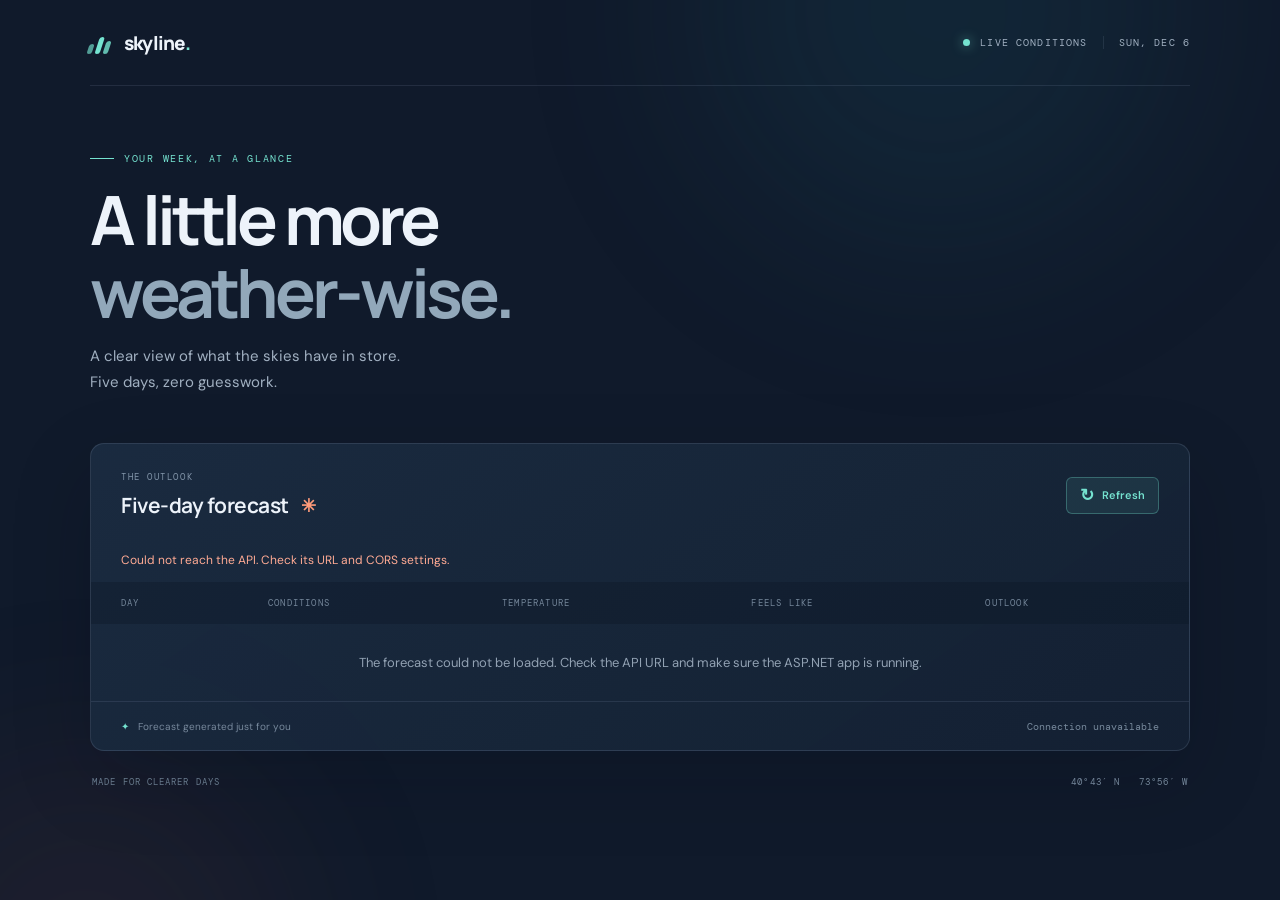
==== frontend/index.html @ f1e13ec3 "added sample frontend" ====
<!doctype html>
<html lang="en">
<head>
  <meta charset="utf-8" />
  <meta name="viewport" content="width=device-width, initial-scale=1" />
  <meta name="theme-color" content="#101a2b" />
  <title>Skyline — Forecast</title>
  <link rel="preconnect" href="https://fonts.googleapis.com" />
  <link rel="preconnect" href="https://fonts.gstatic.com" crossorigin />
  <link href="https://fonts.googleapis.com/css2?family=DM+Mono:wght@400;500&family=DM+Sans:wght@400;500;600;700&family=Manrope:wght@400;500;600;700;800&display=swap" rel="stylesheet" />
  <link rel="stylesheet" href="./styles.css" />
  <script src="./app.js" defer></script>
</head>
<body>
  <div class="ambient ambient-one"></div>
  <div class="ambient ambient-two"></div>
  <main class="shell">
    <header class="topbar">
      <a class="brand" href="#" aria-label="Skyline home">
        <span class="brand-mark" aria-hidden="true"><i></i><i></i><i></i></span>
        <span>skyline<span class="brand-dot">.</span></span>
      </a>
      <div class="topbar-right"><span class="live-dot"></span><span>LIVE CONDITIONS</span><span class="topbar-divider"></span><span id="today-label">—</span></div>
    </header>

    <section class="intro">
      <div class="eyebrow"><span class="eyebrow-line"></span> YOUR WEEK, AT A GLANCE</div>
      <h1>A little more<br /><span>weather-wise.</span></h1>
      <p class="intro-copy">A clear view of what the skies have in store.<br class="desktop-break" /> Five days, zero guesswork.</p>
    </section>

    <section class="forecast-card" aria-labelledby="forecast-title">
      <div class="card-heading">
        <div>
          <div class="section-kicker">THE OUTLOOK</div>
          <h2 id="forecast-title">Five-day forecast <span class="sun-icon" aria-hidden="true">✳</span></h2>
        </div>
        <div class="card-actions">
          <button class="refresh-button" id="refresh-button" type="button"><span class="refresh-icon" aria-hidden="true">↻</span><span>Refresh</span></button>
        </div>
      </div>

      <div id="status" class="status" role="status" aria-live="polite"><span class="spinner"></span> Gathering the latest forecast…</div>
      <div class="table-wrap">
        <table>
          <thead><tr><th scope="col">DAY</th><th scope="col">CONDITIONS</th><th scope="col">TEMPERATURE</th><th scope="col">FEELS LIKE</th><th scope="col">OUTLOOK</th></tr></thead>
          <tbody id="forecast-rows"></tbody>
        </table>
      </div>
      <div class="card-footer"><span><span class="footer-spark">✦</span> Forecast generated just for you</span><span id="updated-label">Waiting for data</span></div>
    </section>

    <footer class="page-footer"><span>MADE FOR CLEARER DAYS</span><span class="footer-coordinates">40°43′ N &nbsp; 73°56′ W</span></footer>
  </main>
</body>
</html>
---- frontend/styles.css ----
:root{color-scheme:dark;--ink:#edf3fa;--muted:#8b9aad;--faint:#5d6b7e;--line:rgba(169,190,216,.12);--teal:#75e3d0;--coral:#ff9b7a;--bg:#101a2b;--panel:#172438;--font:'DM Sans',sans-serif;--display:'Manrope',sans-serif}*{box-sizing:border-box}body{margin:0;min-height:100vh;background:var(--bg);color:var(--ink);font-family:var(--font);overflow-x:hidden}.ambient{position:fixed;pointer-events:none;z-index:-1;border-radius:50%;filter:blur(100px);opacity:.15}.ambient-one{width:480px;height:480px;background:#216a7b;top:-230px;right:8%}.ambient-two{width:410px;height:410px;background:#9c4e4a;bottom:-260px;left:-120px;opacity:.1}.shell{width:min(1100px,calc(100% - 64px));margin:auto}.topbar{height:86px;border-bottom:1px solid var(--line);display:flex;align-items:center;justify-content:space-between}.brand{display:flex;align-items:center;gap:11px;color:var(--ink);font-family:var(--display);font-size:19px;font-weight:800;letter-spacing:-.8px;text-decoration:none}.brand-dot{color:var(--teal)}.brand-mark{width:23px;height:22px;display:flex;align-items:end;gap:3px;transform:skew(-18deg)}.brand-mark i{width:5px;border-radius:4px;background:var(--teal);display:block}.brand-mark i:nth-child(1){height:10px;opacity:.65}.brand-mark i:nth-child(2){height:17px}.brand-mark i:nth-child(3){height:13px;opacity:.8}.topbar-right{display:flex;align-items:center;gap:10px;color:#a1b0c1;font:10px 'DM Mono',monospace;letter-spacing:1.15px}.live-dot{width:7px;height:7px;background:var(--teal);border-radius:50%;box-shadow:0 0 12px #75e3d0a3}.topbar-divider{height:13px;width:1px;background:var(--line);margin:0 5px}.intro{padding:66px 0 48px}.eyebrow,.section-kicker{display:flex;align-items:center;gap:10px;color:var(--teal);font:10px 'DM Mono',monospace;letter-spacing:1.7px}.eyebrow-line{width:24px;height:1px;background:var(--teal)}h1{margin:18px 0 14px;font:700 clamp(45px,6vw,68px)/1.07 var(--display);letter-spacing:-4px}h1 span{color:#92a8ba}.intro-copy{margin:0;color:#a1b0c1;font-size:15px;line-height:1.75}.forecast-card{border:1px solid rgba(172,194,219,.15);border-radius:14px;background:linear-gradient(145deg,rgba(27,43,65,.96),rgba(20,33,51,.97));box-shadow:0 28px 80px #050b142e;overflow:hidden}.card-heading{display:flex;align-items:center;justify-content:space-between;padding:27px 30px 23px}.section-kicker{font-size:9px;letter-spacing:1.55px;color:#8396aa}h2{display:flex;align-items:center;gap:12px;margin:8px 0 0;font:650 21px var(--display);letter-spacing:-.5px}.sun-icon{color:var(--coral);font-size:18px}.card-actions{display:flex;gap:9px;align-items:center}.api-field{height:37px;display:flex;align-items:center;gap:8px;padding:0 10px;border:1px solid var(--line);border-radius:6px;color:var(--faint)}.api-field span{font-size:15px}.api-field input{width:216px;border:0;outline:0;background:transparent;color:#a6b6c8;font:10px 'DM Mono',monospace}.refresh-button{height:37px;display:flex;align-items:center;gap:8px;padding:0 13px;border:1px solid rgba(117,227,208,.3);border-radius:6px;background:rgba(117,227,208,.09);color:var(--teal);font:600 11px var(--font);cursor:pointer;transition:background .2s,transform .2s}.refresh-button:hover{background:rgba(117,227,208,.17);transform:translateY(-1px)}.refresh-button:disabled{opacity:.65;cursor:wait}.refresh-icon{font-size:17px;line-height:1}.status{min-height:0;padding:0 30px;color:#a9b8c8;font-size:12px}.status:not(:empty){padding-top:10px;padding-bottom:14px}.status.error{color:#ffab94}.spinner{display:inline-block;width:12px;height:12px;margin-right:7px;border:1.5px solid #536477;border-top-color:var(--teal);border-radius:50%;vertical-align:-2px;animation:spin .8s linear infinite}@keyframes spin{to{transform:rotate(360deg)}}.table-wrap{overflow-x:auto}table{width:100%;border-collapse:collapse;text-align:left;white-space:nowrap}thead{background:rgba(10,19,31,.28)}th{height:42px;padding:0 17px;color:#74869a;font:9px 'DM Mono',monospace;letter-spacing:1.2px}th:first-child,td:first-child{padding-left:30px}th:last-child,td:last-child{padding-right:30px}td{height:76px;border-bottom:1px solid var(--line);padding:0 17px;color:#c5d0dc;font-size:13px}tbody tr:last-child td{border-bottom:0}.day-cell{display:flex;align-items:center;gap:13px}.weather-icon{width:34px;height:34px;display:grid;place-items:center;border-radius:10px;background:rgba(255,180,119,.1);font-size:19px}.day-name{color:var(--ink);font-weight:600}.day-date{margin-top:4px;color:#8394a7;font:10px 'DM Mono',monospace}.condition{color:#c3ceda}.temperature{font:500 16px 'DM Mono',monospace;color:#f0f4f8}.temperature small{color:#7f91a3;font-size:11px}.feels{font:12px 'DM Mono',monospace;color:#9eafbe}.outlook{display:flex;align-items:center;gap:9px}.outlook-track{width:66px;height:4px;border-radius:4px;background:#29384b;overflow:hidden}.outlook-fill{height:100%;border-radius:4px;background:linear-gradient(90deg,#73d9cc,#f3c281)}.outlook-label{color:#91a3b5;font-size:11px}.empty-cell{padding:30px!important;text-align:center;color:#92a2b3;white-space:normal}.card-footer{min-height:49px;display:flex;align-items:center;justify-content:space-between;padding:0 30px;border-top:1px solid var(--line);color:#77899c;font-size:10px}.footer-spark{margin-right:6px;color:var(--teal)}#updated-label{font:10px 'DM Mono',monospace}.page-footer{display:flex;justify-content:space-between;padding:25px 2px;color:#67798c;font:9px 'DM Mono',monospace;letter-spacing:1.1px}.footer-coordinates{color:#74869a}@media(max-width:760px){.shell{width:min(100% - 36px,600px)}.topbar{height:70px}.topbar-right{font-size:8px;letter-spacing:.7px}.intro{padding:49px 0 34px}h1{letter-spacing:-2.8px}.card-heading{align-items:flex-start;gap:18px;flex-direction:column;padding:22px}.card-actions{width:100%}.api-field{flex:1;min-width:0}.api-field input{width:100%;min-width:0}.refresh-button{flex:0 0 auto}th{font-size:8px;padding:0 12px}td{padding:0 12px}.table-wrap{padding-bottom:2px}th:first-child,td:first-child{padding-left:22px}th:last-child,td:last-child{padding-right:22px}.status{padding-left:22px;padding-right:22px}.card-footer{padding:0 22px}.desktop-break{display:none}}@media(max-width:420px){.topbar-right{gap:7px}.topbar-divider{margin:0 1px}.page-footer{font-size:8px}.footer-coordinates{letter-spacing:.4px}.forecast-card{border-radius:11px}h2{font-size:19px}}
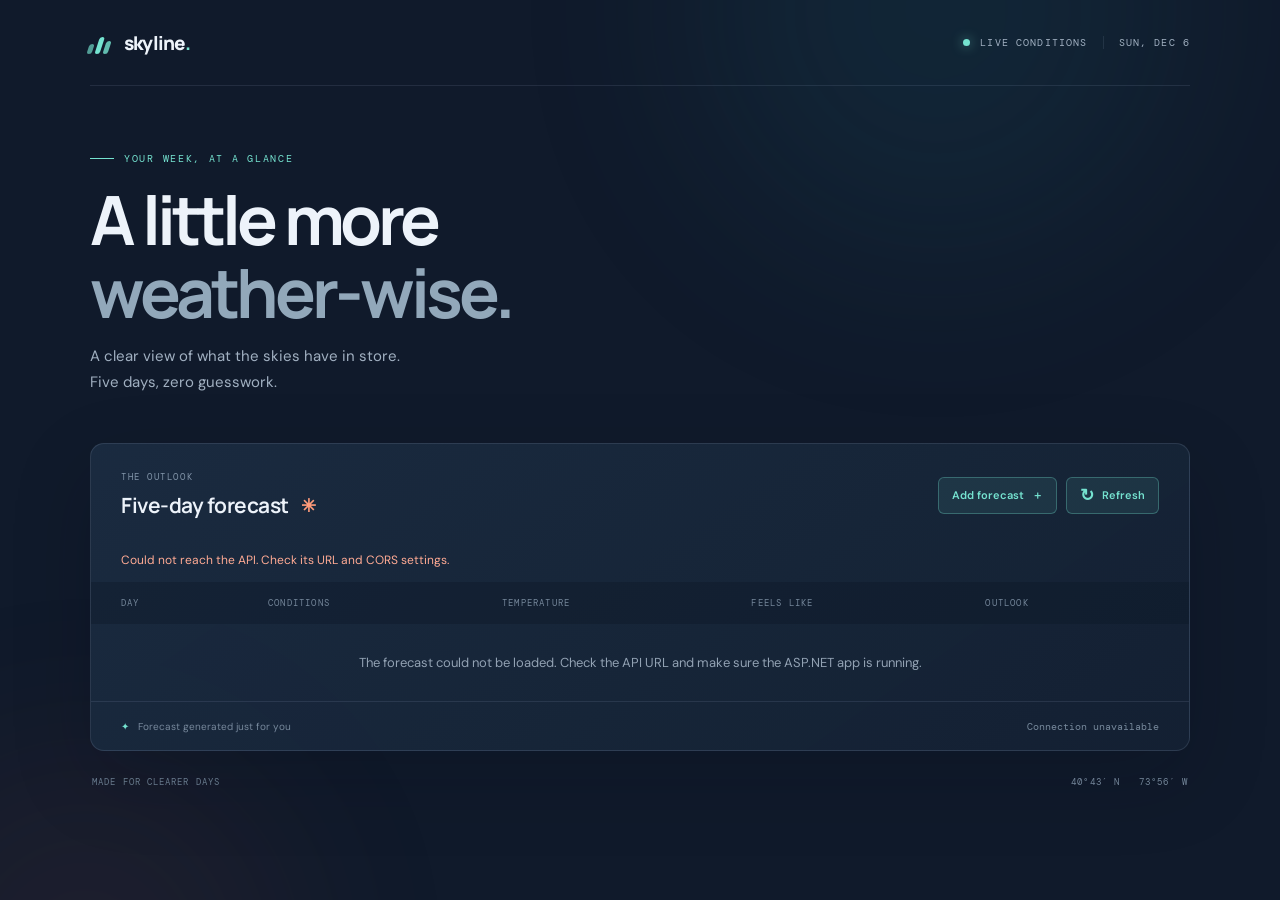
==== commit a2d5c189: "Add memory entry API and form" ====
--- a/frontend/index.html
+++ b/frontend/index.html
@@ -36,6 +36,7 @@
           <h2 id="forecast-title">Five-day forecast <span class="sun-icon" aria-hidden="true">✳</span></h2>
         </div>
         <div class="card-actions">
+          <a class="refresh-button add-link" href="./add.html">Add forecast <span aria-hidden="true">＋</span></a>
           <button class="refresh-button" id="refresh-button" type="button"><span class="refresh-icon" aria-hidden="true">↻</span><span>Refresh</span></button>
         </div>
       </div>
--- a/frontend/styles.css
+++ b/frontend/styles.css
@@ -1 +1,21 @@
 :root{color-scheme:dark;--ink:#edf3fa;--muted:#8b9aad;--faint:#5d6b7e;--line:rgba(169,190,216,.12);--teal:#75e3d0;--coral:#ff9b7a;--bg:#101a2b;--panel:#172438;--font:'DM Sans',sans-serif;--display:'Manrope',sans-serif}*{box-sizing:border-box}body{margin:0;min-height:100vh;background:var(--bg);color:var(--ink);font-family:var(--font);overflow-x:hidden}.ambient{position:fixed;pointer-events:none;z-index:-1;border-radius:50%;filter:blur(100px);opacity:.15}.ambient-one{width:480px;height:480px;background:#216a7b;top:-230px;right:8%}.ambient-two{width:410px;height:410px;background:#9c4e4a;bottom:-260px;left:-120px;opacity:.1}.shell{width:min(1100px,calc(100% - 64px));margin:auto}.topbar{height:86px;border-bottom:1px solid var(--line);display:flex;align-items:center;justify-content:space-between}.brand{display:flex;align-items:center;gap:11px;color:var(--ink);font-family:var(--display);font-size:19px;font-weight:800;letter-spacing:-.8px;text-decoration:none}.brand-dot{color:var(--teal)}.brand-mark{width:23px;height:22px;display:flex;align-items:end;gap:3px;transform:skew(-18deg)}.brand-mark i{width:5px;border-radius:4px;background:var(--teal);display:block}.brand-mark i:nth-child(1){height:10px;opacity:.65}.brand-mark i:nth-child(2){height:17px}.brand-mark i:nth-child(3){height:13px;opacity:.8}.topbar-right{display:flex;align-items:center;gap:10px;color:#a1b0c1;font:10px 'DM Mono',monospace;letter-spacing:1.15px}.live-dot{width:7px;height:7px;background:var(--teal);border-radius:50%;box-shadow:0 0 12px #75e3d0a3}.topbar-divider{height:13px;width:1px;background:var(--line);margin:0 5px}.intro{padding:66px 0 48px}.eyebrow,.section-kicker{display:flex;align-items:center;gap:10px;color:var(--teal);font:10px 'DM Mono',monospace;letter-spacing:1.7px}.eyebrow-line{width:24px;height:1px;background:var(--teal)}h1{margin:18px 0 14px;font:700 clamp(45px,6vw,68px)/1.07 var(--display);letter-spacing:-4px}h1 span{color:#92a8ba}.intro-copy{margin:0;color:#a1b0c1;font-size:15px;line-height:1.75}.forecast-card{border:1px solid rgba(172,194,219,.15);border-radius:14px;background:linear-gradient(145deg,rgba(27,43,65,.96),rgba(20,33,51,.97));box-shadow:0 28px 80px #050b142e;overflow:hidden}.card-heading{display:flex;align-items:center;justify-content:space-between;padding:27px 30px 23px}.section-kicker{font-size:9px;letter-spacing:1.55px;color:#8396aa}h2{display:flex;align-items:center;gap:12px;margin:8px 0 0;font:650 21px var(--display);letter-spacing:-.5px}.sun-icon{color:var(--coral);font-size:18px}.card-actions{display:flex;gap:9px;align-items:center}.api-field{height:37px;display:flex;align-items:center;gap:8px;padding:0 10px;border:1px solid var(--line);border-radius:6px;color:var(--faint)}.api-field span{font-size:15px}.api-field input{width:216px;border:0;outline:0;background:transparent;color:#a6b6c8;font:10px 'DM Mono',monospace}.refresh-button{height:37px;display:flex;align-items:center;gap:8px;padding:0 13px;border:1px solid rgba(117,227,208,.3);border-radius:6px;background:rgba(117,227,208,.09);color:var(--teal);font:600 11px var(--font);cursor:pointer;transition:background .2s,transform .2s}.refresh-button:hover{background:rgba(117,227,208,.17);transform:translateY(-1px)}.refresh-button:disabled{opacity:.65;cursor:wait}.refresh-icon{font-size:17px;line-height:1}.status{min-height:0;padding:0 30px;color:#a9b8c8;font-size:12px}.status:not(:empty){padding-top:10px;padding-bottom:14px}.status.error{color:#ffab94}.spinner{display:inline-block;width:12px;height:12px;margin-right:7px;border:1.5px solid #536477;border-top-color:var(--teal);border-radius:50%;vertical-align:-2px;animation:spin .8s linear infinite}@keyframes spin{to{transform:rotate(360deg)}}.table-wrap{overflow-x:auto}table{width:100%;border-collapse:collapse;text-align:left;white-space:nowrap}thead{background:rgba(10,19,31,.28)}th{height:42px;padding:0 17px;color:#74869a;font:9px 'DM Mono',monospace;letter-spacing:1.2px}th:first-child,td:first-child{padding-left:30px}th:last-child,td:last-child{padding-right:30px}td{height:76px;border-bottom:1px solid var(--line);padding:0 17px;color:#c5d0dc;font-size:13px}tbody tr:last-child td{border-bottom:0}.day-cell{display:flex;align-items:center;gap:13px}.weather-icon{width:34px;height:34px;display:grid;place-items:center;border-radius:10px;background:rgba(255,180,119,.1);font-size:19px}.day-name{color:var(--ink);font-weight:600}.day-date{margin-top:4px;color:#8394a7;font:10px 'DM Mono',monospace}.condition{color:#c3ceda}.temperature{font:500 16px 'DM Mono',monospace;color:#f0f4f8}.temperature small{color:#7f91a3;font-size:11px}.feels{font:12px 'DM Mono',monospace;color:#9eafbe}.outlook{display:flex;align-items:center;gap:9px}.outlook-track{width:66px;height:4px;border-radius:4px;background:#29384b;overflow:hidden}.outlook-fill{height:100%;border-radius:4px;background:linear-gradient(90deg,#73d9cc,#f3c281)}.outlook-label{color:#91a3b5;font-size:11px}.empty-cell{padding:30px!important;text-align:center;color:#92a2b3;white-space:normal}.card-footer{min-height:49px;display:flex;align-items:center;justify-content:space-between;padding:0 30px;border-top:1px solid var(--line);color:#77899c;font-size:10px}.footer-spark{margin-right:6px;color:var(--teal)}#updated-label{font:10px 'DM Mono',monospace}.page-footer{display:flex;justify-content:space-between;padding:25px 2px;color:#67798c;font:9px 'DM Mono',monospace;letter-spacing:1.1px}.footer-coordinates{color:#74869a}@media(max-width:760px){.shell{width:min(100% - 36px,600px)}.topbar{height:70px}.topbar-right{font-size:8px;letter-spacing:.7px}.intro{padding:49px 0 34px}h1{letter-spacing:-2.8px}.card-heading{align-items:flex-start;gap:18px;flex-direction:column;padding:22px}.card-actions{width:100%}.api-field{flex:1;min-width:0}.api-field input{width:100%;min-width:0}.refresh-button{flex:0 0 auto}th{font-size:8px;padding:0 12px}td{padding:0 12px}.table-wrap{padding-bottom:2px}th:first-child,td:first-child{padding-left:22px}th:last-child,td:last-child{padding-right:22px}.status{padding-left:22px;padding-right:22px}.card-footer{padding:0 22px}.desktop-break{display:none}}@media(max-width:420px){.topbar-right{gap:7px}.topbar-divider{margin:0 1px}.page-footer{font-size:8px}.footer-coordinates{letter-spacing:.4px}.forecast-card{border-radius:11px}h2{font-size:19px}}
+:root{--form-border:rgba(169,190,216,.2)}
+.add-link{text-decoration:none}
+.back-link{color:#a6b6c8;font-size:12px;text-decoration:none;transition:color .2s}
+.back-link:hover{color:var(--teal)}
+.add-intro{padding-bottom:38px}
+.add-intro h1 span{color:var(--teal)}
+.form-card{max-width:680px}
+.forecast-form{display:grid;grid-template-columns:1fr;padding:0 30px 28px}
+.forecast-form label{margin:0 0 8px;color:#bdc9d6;font-size:12px;font-weight:600}
+.forecast-form input,.forecast-form select{width:100%;height:45px;margin-bottom:21px;padding:0 13px;border:1px solid var(--form-border);border-radius:6px;outline:0;background:#111e30;color:var(--ink);font:13px var(--font);color-scheme:dark}
+.forecast-form input:focus,.forecast-form select:focus{border-color:var(--teal);box-shadow:0 0 0 3px rgba(117,227,208,.09)}
+.forecast-form input::placeholder{color:#718398}
+.field-unit{color:#8295a9;font:11px 'DM Mono',monospace}
+.form-status{padding:0;color:#a9b8c8;font-size:12px}
+.form-status.error{padding:10px 0;color:#ffab94}
+.form-status.success{padding:10px 0;color:var(--teal)}
+.form-actions{display:flex;align-items:center;justify-content:space-between;margin-top:16px}
+.submit-button{height:42px;padding:0 16px}
+.submit-button:disabled{opacity:.65;cursor:wait}
+@media(max-width:760px){.forecast-form{padding:0 22px 24px}.add-intro{padding-bottom:30px}}
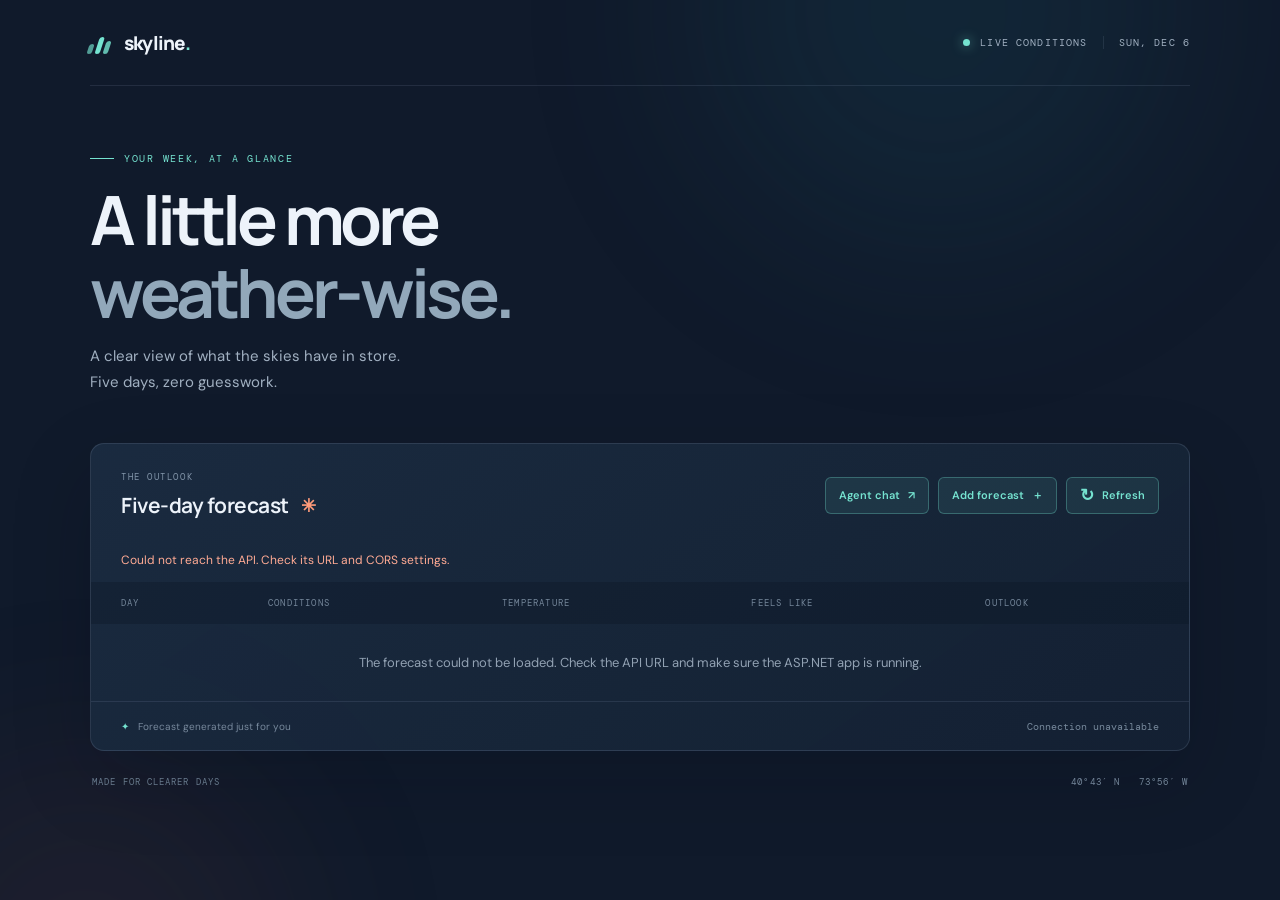
==== commit d49b2fae: "test agent session page" ====
--- a/frontend/index.html
+++ b/frontend/index.html
@@ -36,6 +36,7 @@
           <h2 id="forecast-title">Five-day forecast <span class="sun-icon" aria-hidden="true">✳</span></h2>
         </div>
         <div class="card-actions">
+          <a class="refresh-button add-link" href="./agents.html">Agent chat <span aria-hidden="true">↗</span></a>
           <a class="refresh-button add-link" href="./add.html">Add forecast <span aria-hidden="true">＋</span></a>
           <button class="refresh-button" id="refresh-button" type="button"><span class="refresh-icon" aria-hidden="true">↻</span><span>Refresh</span></button>
         </div>
--- a/frontend/styles.css
+++ b/frontend/styles.css
@@ -1,6 +1,7 @@
 :root{color-scheme:dark;--ink:#edf3fa;--muted:#8b9aad;--faint:#5d6b7e;--line:rgba(169,190,216,.12);--teal:#75e3d0;--coral:#ff9b7a;--bg:#101a2b;--panel:#172438;--font:'DM Sans',sans-serif;--display:'Manrope',sans-serif}*{box-sizing:border-box}body{margin:0;min-height:100vh;background:var(--bg);color:var(--ink);font-family:var(--font);overflow-x:hidden}.ambient{position:fixed;pointer-events:none;z-index:-1;border-radius:50%;filter:blur(100px);opacity:.15}.ambient-one{width:480px;height:480px;background:#216a7b;top:-230px;right:8%}.ambient-two{width:410px;height:410px;background:#9c4e4a;bottom:-260px;left:-120px;opacity:.1}.shell{width:min(1100px,calc(100% - 64px));margin:auto}.topbar{height:86px;border-bottom:1px solid var(--line);display:flex;align-items:center;justify-content:space-between}.brand{display:flex;align-items:center;gap:11px;color:var(--ink);font-family:var(--display);font-size:19px;font-weight:800;letter-spacing:-.8px;text-decoration:none}.brand-dot{color:var(--teal)}.brand-mark{width:23px;height:22px;display:flex;align-items:end;gap:3px;transform:skew(-18deg)}.brand-mark i{width:5px;border-radius:4px;background:var(--teal);display:block}.brand-mark i:nth-child(1){height:10px;opacity:.65}.brand-mark i:nth-child(2){height:17px}.brand-mark i:nth-child(3){height:13px;opacity:.8}.topbar-right{display:flex;align-items:center;gap:10px;color:#a1b0c1;font:10px 'DM Mono',monospace;letter-spacing:1.15px}.live-dot{width:7px;height:7px;background:var(--teal);border-radius:50%;box-shadow:0 0 12px #75e3d0a3}.topbar-divider{height:13px;width:1px;background:var(--line);margin:0 5px}.intro{padding:66px 0 48px}.eyebrow,.section-kicker{display:flex;align-items:center;gap:10px;color:var(--teal);font:10px 'DM Mono',monospace;letter-spacing:1.7px}.eyebrow-line{width:24px;height:1px;background:var(--teal)}h1{margin:18px 0 14px;font:700 clamp(45px,6vw,68px)/1.07 var(--display);letter-spacing:-4px}h1 span{color:#92a8ba}.intro-copy{margin:0;color:#a1b0c1;font-size:15px;line-height:1.75}.forecast-card{border:1px solid rgba(172,194,219,.15);border-radius:14px;background:linear-gradient(145deg,rgba(27,43,65,.96),rgba(20,33,51,.97));box-shadow:0 28px 80px #050b142e;overflow:hidden}.card-heading{display:flex;align-items:center;justify-content:space-between;padding:27px 30px 23px}.section-kicker{font-size:9px;letter-spacing:1.55px;color:#8396aa}h2{display:flex;align-items:center;gap:12px;margin:8px 0 0;font:650 21px var(--display);letter-spacing:-.5px}.sun-icon{color:var(--coral);font-size:18px}.card-actions{display:flex;gap:9px;align-items:center}.api-field{height:37px;display:flex;align-items:center;gap:8px;padding:0 10px;border:1px solid var(--line);border-radius:6px;color:var(--faint)}.api-field span{font-size:15px}.api-field input{width:216px;border:0;outline:0;background:transparent;color:#a6b6c8;font:10px 'DM Mono',monospace}.refresh-button{height:37px;display:flex;align-items:center;gap:8px;padding:0 13px;border:1px solid rgba(117,227,208,.3);border-radius:6px;background:rgba(117,227,208,.09);color:var(--teal);font:600 11px var(--font);cursor:pointer;transition:background .2s,transform .2s}.refresh-button:hover{background:rgba(117,227,208,.17);transform:translateY(-1px)}.refresh-button:disabled{opacity:.65;cursor:wait}.refresh-icon{font-size:17px;line-height:1}.status{min-height:0;padding:0 30px;color:#a9b8c8;font-size:12px}.status:not(:empty){padding-top:10px;padding-bottom:14px}.status.error{color:#ffab94}.spinner{display:inline-block;width:12px;height:12px;margin-right:7px;border:1.5px solid #536477;border-top-color:var(--teal);border-radius:50%;vertical-align:-2px;animation:spin .8s linear infinite}@keyframes spin{to{transform:rotate(360deg)}}.table-wrap{overflow-x:auto}table{width:100%;border-collapse:collapse;text-align:left;white-space:nowrap}thead{background:rgba(10,19,31,.28)}th{height:42px;padding:0 17px;color:#74869a;font:9px 'DM Mono',monospace;letter-spacing:1.2px}th:first-child,td:first-child{padding-left:30px}th:last-child,td:last-child{padding-right:30px}td{height:76px;border-bottom:1px solid var(--line);padding:0 17px;color:#c5d0dc;font-size:13px}tbody tr:last-child td{border-bottom:0}.day-cell{display:flex;align-items:center;gap:13px}.weather-icon{width:34px;height:34px;display:grid;place-items:center;border-radius:10px;background:rgba(255,180,119,.1);font-size:19px}.day-name{color:var(--ink);font-weight:600}.day-date{margin-top:4px;color:#8394a7;font:10px 'DM Mono',monospace}.condition{color:#c3ceda}.temperature{font:500 16px 'DM Mono',monospace;color:#f0f4f8}.temperature small{color:#7f91a3;font-size:11px}.feels{font:12px 'DM Mono',monospace;color:#9eafbe}.outlook{display:flex;align-items:center;gap:9px}.outlook-track{width:66px;height:4px;border-radius:4px;background:#29384b;overflow:hidden}.outlook-fill{height:100%;border-radius:4px;background:linear-gradient(90deg,#73d9cc,#f3c281)}.outlook-label{color:#91a3b5;font-size:11px}.empty-cell{padding:30px!important;text-align:center;color:#92a2b3;white-space:normal}.card-footer{min-height:49px;display:flex;align-items:center;justify-content:space-between;padding:0 30px;border-top:1px solid var(--line);color:#77899c;font-size:10px}.footer-spark{margin-right:6px;color:var(--teal)}#updated-label{font:10px 'DM Mono',monospace}.page-footer{display:flex;justify-content:space-between;padding:25px 2px;color:#67798c;font:9px 'DM Mono',monospace;letter-spacing:1.1px}.footer-coordinates{color:#74869a}@media(max-width:760px){.shell{width:min(100% - 36px,600px)}.topbar{height:70px}.topbar-right{font-size:8px;letter-spacing:.7px}.intro{padding:49px 0 34px}h1{letter-spacing:-2.8px}.card-heading{align-items:flex-start;gap:18px;flex-direction:column;padding:22px}.card-actions{width:100%}.api-field{flex:1;min-width:0}.api-field input{width:100%;min-width:0}.refresh-button{flex:0 0 auto}th{font-size:8px;padding:0 12px}td{padding:0 12px}.table-wrap{padding-bottom:2px}th:first-child,td:first-child{padding-left:22px}th:last-child,td:last-child{padding-right:22px}.status{padding-left:22px;padding-right:22px}.card-footer{padding:0 22px}.desktop-break{display:none}}@media(max-width:420px){.topbar-right{gap:7px}.topbar-divider{margin:0 1px}.page-footer{font-size:8px}.footer-coordinates{letter-spacing:.4px}.forecast-card{border-radius:11px}h2{font-size:19px}}
 :root{--form-border:rgba(169,190,216,.2)}
 .add-link{text-decoration:none}
+.card-actions{flex-wrap:wrap}
 .back-link{color:#a6b6c8;font-size:12px;text-decoration:none;transition:color .2s}
 .back-link:hover{color:var(--teal)}
 .add-intro{padding-bottom:38px}
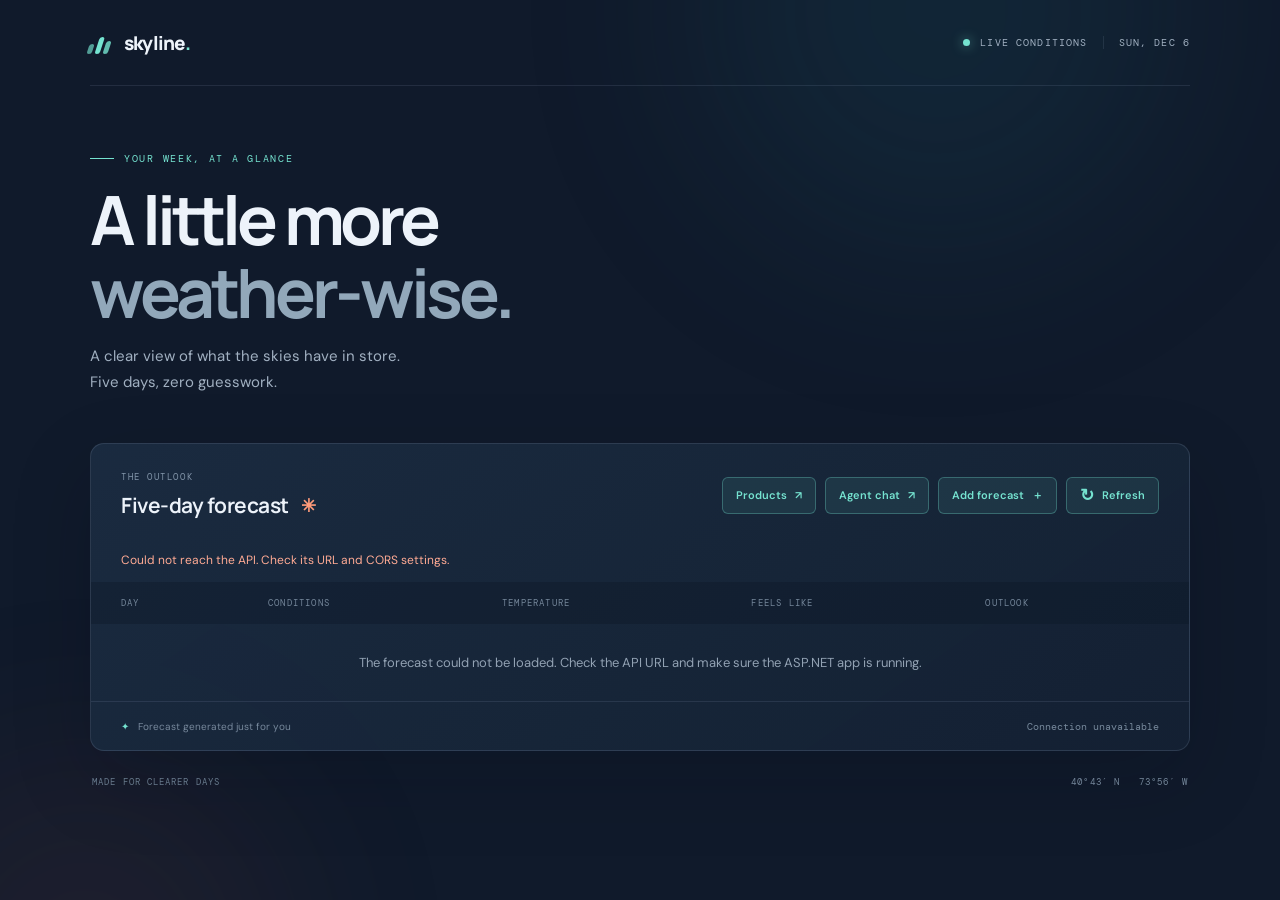
==== commit bccb1303: "products page" ====
--- a/frontend/index.html
+++ b/frontend/index.html
@@ -36,6 +36,7 @@
           <h2 id="forecast-title">Five-day forecast <span class="sun-icon" aria-hidden="true">✳</span></h2>
         </div>
         <div class="card-actions">
+          <a class="refresh-button add-link" href="./products.html">Products <span aria-hidden="true">↗</span></a>
           <a class="refresh-button add-link" href="./agents.html">Agent chat <span aria-hidden="true">↗</span></a>
           <a class="refresh-button add-link" href="./add.html">Add forecast <span aria-hidden="true">＋</span></a>
           <button class="refresh-button" id="refresh-button" type="button"><span class="refresh-icon" aria-hidden="true">↻</span><span>Refresh</span></button>
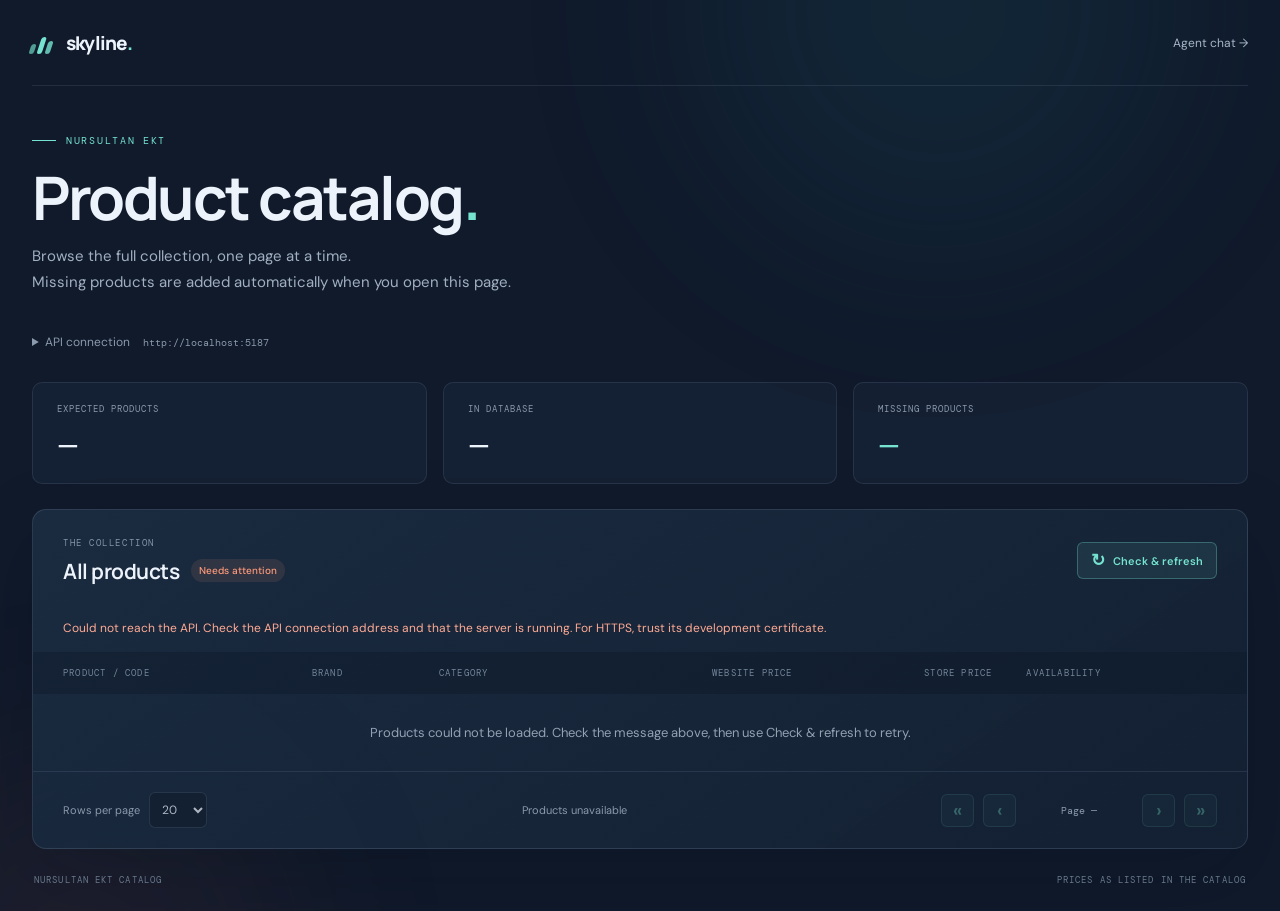
==== commit ec1e562c: "products as a main page" ====
--- a/frontend/index.html
+++ b/frontend/index.html
@@ -4,56 +4,77 @@
   <meta charset="utf-8" />
   <meta name="viewport" content="width=device-width, initial-scale=1" />
   <meta name="theme-color" content="#101a2b" />
-  <title>Skyline — Forecast</title>
+  <title>Skyline — Products</title>
   <link rel="preconnect" href="https://fonts.googleapis.com" />
   <link rel="preconnect" href="https://fonts.gstatic.com" crossorigin />
   <link href="https://fonts.googleapis.com/css2?family=DM+Mono:wght@400;500&family=DM+Sans:wght@400;500;600;700&family=Manrope:wght@400;500;600;700;800&display=swap" rel="stylesheet" />
   <link rel="stylesheet" href="./styles.css" />
-  <script src="./app.js" defer></script>
+  <link rel="stylesheet" href="./products.css" />
+  <script src="./products.js" defer></script>
 </head>
 <body>
-  <div class="ambient ambient-one"></div>
-  <div class="ambient ambient-two"></div>
-  <main class="shell">
+  <div class="ambient ambient-one" aria-hidden="true"></div>
+  <div class="ambient ambient-two" aria-hidden="true"></div>
+  <main class="shell products-shell">
     <header class="topbar">
-      <a class="brand" href="#" aria-label="Skyline home">
+      <a class="brand" href="./index.html" aria-label="Skyline products home">
         <span class="brand-mark" aria-hidden="true"><i></i><i></i><i></i></span>
         <span>skyline<span class="brand-dot">.</span></span>
       </a>
-      <div class="topbar-right"><span class="live-dot"></span><span>LIVE CONDITIONS</span><span class="topbar-divider"></span><span id="today-label">—</span></div>
+      <a class="back-link" href="./agents.html">Agent chat →</a>
     </header>
 
-    <section class="intro">
-      <div class="eyebrow"><span class="eyebrow-line"></span> YOUR WEEK, AT A GLANCE</div>
-      <h1>A little more<br /><span>weather-wise.</span></h1>
-      <p class="intro-copy">A clear view of what the skies have in store.<br class="desktop-break" /> Five days, zero guesswork.</p>
+    <section class="intro products-intro">
+      <div class="eyebrow"><span class="eyebrow-line"></span> NURSULTAN EKT</div>
+      <h1>Product catalog<span>.</span></h1>
+      <p class="intro-copy">Browse the full collection, one page at a time.<br />Missing products are added automatically when you open this page.</p>
     </section>
 
-    <section class="forecast-card" aria-labelledby="forecast-title">
+    <details class="product-connection">
+      <summary>API connection <span id="connection-label">http://localhost:5187</span></summary>
+      <form id="connection-form">
+        <fieldset id="connection-fields">
+          <label for="api-url">API base URL</label>
+          <div class="connection-row">
+            <input id="api-url" name="apiUrl" type="url" value="http://localhost:5187" required />
+            <button class="refresh-button" type="submit">Connect</button>
+          </div>
+        </fieldset>
+      </form>
+    </details>
+
+    <dl class="catalog-counts" aria-label="Catalog verification">
+      <div><dt>EXPECTED PRODUCTS</dt><dd id="expected-count">—</dd></div>
+      <div><dt>IN DATABASE</dt><dd id="database-count">—</dd></div>
+      <div><dt>MISSING PRODUCTS</dt><dd id="missing-count">—</dd></div>
+    </dl>
+
+    <section class="content-card products-card" aria-labelledby="products-title">
       <div class="card-heading">
-        <div>
-          <div class="section-kicker">THE OUTLOOK</div>
-          <h2 id="forecast-title">Five-day forecast <span class="sun-icon" aria-hidden="true">✳</span></h2>
-        </div>
-        <div class="card-actions">
-          <a class="refresh-button add-link" href="./products.html">Products <span aria-hidden="true">↗</span></a>
-          <a class="refresh-button add-link" href="./agents.html">Agent chat <span aria-hidden="true">↗</span></a>
-          <a class="refresh-button add-link" href="./add.html">Add forecast <span aria-hidden="true">＋</span></a>
-          <button class="refresh-button" id="refresh-button" type="button"><span class="refresh-icon" aria-hidden="true">↻</span><span>Refresh</span></button>
-        </div>
+        <div><div class="section-kicker">THE COLLECTION</div><h2 id="products-title">All products <span id="catalog-badge" class="catalog-badge">Checking</span></h2></div>
+        <button class="refresh-button" id="refresh-button" type="button" disabled><span class="refresh-icon" aria-hidden="true">↻</span> Check &amp; refresh</button>
       </div>
-
-      <div id="status" class="status" role="status" aria-live="polite"><span class="spinner"></span> Gathering the latest forecast…</div>
-      <div class="table-wrap">
+      <div id="catalog-status" class="status" role="status" aria-live="polite">Checking the catalog…</div>
+      <div class="table-wrap" tabindex="0" role="region" aria-label="Products table" aria-busy="true" id="products-table">
         <table>
-          <thead><tr><th scope="col">DAY</th><th scope="col">CONDITIONS</th><th scope="col">TEMPERATURE</th><th scope="col">FEELS LIKE</th><th scope="col">OUTLOOK</th></tr></thead>
-          <tbody id="forecast-rows"></tbody>
+          <caption class="visually-hidden">Products from the Nursultan EKT catalog</caption>
+          <thead><tr><th scope="col">PRODUCT / CODE</th><th scope="col">BRAND</th><th scope="col">CATEGORY</th><th scope="col" class="price-cell">WEBSITE PRICE</th><th scope="col" class="price-cell">STORE PRICE</th><th scope="col">AVAILABILITY</th></tr></thead>
+          <tbody id="product-rows"><tr><td class="empty-cell" colspan="6">Preparing the catalog…</td></tr></tbody>
         </table>
       </div>
-      <div class="card-footer"><span><span class="footer-spark">✦</span> Forecast generated just for you</span><span id="updated-label">Waiting for data</span></div>
+      <div class="products-pagination">
+        <div class="page-size-control"><label for="page-size">Rows per page</label><select id="page-size" disabled><option value="20">20</option><option value="50">50</option><option value="100">100</option></select></div>
+        <span id="range-label" role="status" aria-live="polite">Waiting for products</span>
+        <nav class="page-navigation" aria-label="Product pages">
+          <button class="refresh-button" id="first-page" type="button" aria-label="First page" disabled>«</button>
+          <button class="refresh-button" id="previous-page" type="button" aria-label="Previous page" disabled>‹</button>
+          <span id="page-label">Page —</span>
+          <button class="refresh-button" id="next-page" type="button" aria-label="Next page" disabled>›</button>
+          <button class="refresh-button" id="last-page" type="button" aria-label="Last page" disabled>»</button>
+        </nav>
+      </div>
     </section>
-
-    <footer class="page-footer"><span>MADE FOR CLEARER DAYS</span><span class="footer-coordinates">40°43′ N &nbsp; 73°56′ W</span></footer>
+    <footer class="page-footer"><span>NURSULTAN EKT CATALOG</span><span>PRICES AS LISTED IN THE CATALOG</span></footer>
   </main>
 </body>
 </html>
--- a/frontend/styles.css
+++ b/frontend/styles.css
@@ -1,22 +1,4 @@
-:root{color-scheme:dark;--ink:#edf3fa;--muted:#8b9aad;--faint:#5d6b7e;--line:rgba(169,190,216,.12);--teal:#75e3d0;--coral:#ff9b7a;--bg:#101a2b;--panel:#172438;--font:'DM Sans',sans-serif;--display:'Manrope',sans-serif}*{box-sizing:border-box}body{margin:0;min-height:100vh;background:var(--bg);color:var(--ink);font-family:var(--font);overflow-x:hidden}.ambient{position:fixed;pointer-events:none;z-index:-1;border-radius:50%;filter:blur(100px);opacity:.15}.ambient-one{width:480px;height:480px;background:#216a7b;top:-230px;right:8%}.ambient-two{width:410px;height:410px;background:#9c4e4a;bottom:-260px;left:-120px;opacity:.1}.shell{width:min(1100px,calc(100% - 64px));margin:auto}.topbar{height:86px;border-bottom:1px solid var(--line);display:flex;align-items:center;justify-content:space-between}.brand{display:flex;align-items:center;gap:11px;color:var(--ink);font-family:var(--display);font-size:19px;font-weight:800;letter-spacing:-.8px;text-decoration:none}.brand-dot{color:var(--teal)}.brand-mark{width:23px;height:22px;display:flex;align-items:end;gap:3px;transform:skew(-18deg)}.brand-mark i{width:5px;border-radius:4px;background:var(--teal);display:block}.brand-mark i:nth-child(1){height:10px;opacity:.65}.brand-mark i:nth-child(2){height:17px}.brand-mark i:nth-child(3){height:13px;opacity:.8}.topbar-right{display:flex;align-items:center;gap:10px;color:#a1b0c1;font:10px 'DM Mono',monospace;letter-spacing:1.15px}.live-dot{width:7px;height:7px;background:var(--teal);border-radius:50%;box-shadow:0 0 12px #75e3d0a3}.topbar-divider{height:13px;width:1px;background:var(--line);margin:0 5px}.intro{padding:66px 0 48px}.eyebrow,.section-kicker{display:flex;align-items:center;gap:10px;color:var(--teal);font:10px 'DM Mono',monospace;letter-spacing:1.7px}.eyebrow-line{width:24px;height:1px;background:var(--teal)}h1{margin:18px 0 14px;font:700 clamp(45px,6vw,68px)/1.07 var(--display);letter-spacing:-4px}h1 span{color:#92a8ba}.intro-copy{margin:0;color:#a1b0c1;font-size:15px;line-height:1.75}.forecast-card{border:1px solid rgba(172,194,219,.15);border-radius:14px;background:linear-gradient(145deg,rgba(27,43,65,.96),rgba(20,33,51,.97));box-shadow:0 28px 80px #050b142e;overflow:hidden}.card-heading{display:flex;align-items:center;justify-content:space-between;padding:27px 30px 23px}.section-kicker{font-size:9px;letter-spacing:1.55px;color:#8396aa}h2{display:flex;align-items:center;gap:12px;margin:8px 0 0;font:650 21px var(--display);letter-spacing:-.5px}.sun-icon{color:var(--coral);font-size:18px}.card-actions{display:flex;gap:9px;align-items:center}.api-field{height:37px;display:flex;align-items:center;gap:8px;padding:0 10px;border:1px solid var(--line);border-radius:6px;color:var(--faint)}.api-field span{font-size:15px}.api-field input{width:216px;border:0;outline:0;background:transparent;color:#a6b6c8;font:10px 'DM Mono',monospace}.refresh-button{height:37px;display:flex;align-items:center;gap:8px;padding:0 13px;border:1px solid rgba(117,227,208,.3);border-radius:6px;background:rgba(117,227,208,.09);color:var(--teal);font:600 11px var(--font);cursor:pointer;transition:background .2s,transform .2s}.refresh-button:hover{background:rgba(117,227,208,.17);transform:translateY(-1px)}.refresh-button:disabled{opacity:.65;cursor:wait}.refresh-icon{font-size:17px;line-height:1}.status{min-height:0;padding:0 30px;color:#a9b8c8;font-size:12px}.status:not(:empty){padding-top:10px;padding-bottom:14px}.status.error{color:#ffab94}.spinner{display:inline-block;width:12px;height:12px;margin-right:7px;border:1.5px solid #536477;border-top-color:var(--teal);border-radius:50%;vertical-align:-2px;animation:spin .8s linear infinite}@keyframes spin{to{transform:rotate(360deg)}}.table-wrap{overflow-x:auto}table{width:100%;border-collapse:collapse;text-align:left;white-space:nowrap}thead{background:rgba(10,19,31,.28)}th{height:42px;padding:0 17px;color:#74869a;font:9px 'DM Mono',monospace;letter-spacing:1.2px}th:first-child,td:first-child{padding-left:30px}th:last-child,td:last-child{padding-right:30px}td{height:76px;border-bottom:1px solid var(--line);padding:0 17px;color:#c5d0dc;font-size:13px}tbody tr:last-child td{border-bottom:0}.day-cell{display:flex;align-items:center;gap:13px}.weather-icon{width:34px;height:34px;display:grid;place-items:center;border-radius:10px;background:rgba(255,180,119,.1);font-size:19px}.day-name{color:var(--ink);font-weight:600}.day-date{margin-top:4px;color:#8394a7;font:10px 'DM Mono',monospace}.condition{color:#c3ceda}.temperature{font:500 16px 'DM Mono',monospace;color:#f0f4f8}.temperature small{color:#7f91a3;font-size:11px}.feels{font:12px 'DM Mono',monospace;color:#9eafbe}.outlook{display:flex;align-items:center;gap:9px}.outlook-track{width:66px;height:4px;border-radius:4px;background:#29384b;overflow:hidden}.outlook-fill{height:100%;border-radius:4px;background:linear-gradient(90deg,#73d9cc,#f3c281)}.outlook-label{color:#91a3b5;font-size:11px}.empty-cell{padding:30px!important;text-align:center;color:#92a2b3;white-space:normal}.card-footer{min-height:49px;display:flex;align-items:center;justify-content:space-between;padding:0 30px;border-top:1px solid var(--line);color:#77899c;font-size:10px}.footer-spark{margin-right:6px;color:var(--teal)}#updated-label{font:10px 'DM Mono',monospace}.page-footer{display:flex;justify-content:space-between;padding:25px 2px;color:#67798c;font:9px 'DM Mono',monospace;letter-spacing:1.1px}.footer-coordinates{color:#74869a}@media(max-width:760px){.shell{width:min(100% - 36px,600px)}.topbar{height:70px}.topbar-right{font-size:8px;letter-spacing:.7px}.intro{padding:49px 0 34px}h1{letter-spacing:-2.8px}.card-heading{align-items:flex-start;gap:18px;flex-direction:column;padding:22px}.card-actions{width:100%}.api-field{flex:1;min-width:0}.api-field input{width:100%;min-width:0}.refresh-button{flex:0 0 auto}th{font-size:8px;padding:0 12px}td{padding:0 12px}.table-wrap{padding-bottom:2px}th:first-child,td:first-child{padding-left:22px}th:last-child,td:last-child{padding-right:22px}.status{padding-left:22px;padding-right:22px}.card-footer{padding:0 22px}.desktop-break{display:none}}@media(max-width:420px){.topbar-right{gap:7px}.topbar-divider{margin:0 1px}.page-footer{font-size:8px}.footer-coordinates{letter-spacing:.4px}.forecast-card{border-radius:11px}h2{font-size:19px}}
+:root{color-scheme:dark;--ink:#edf3fa;--muted:#8b9aad;--faint:#5d6b7e;--line:rgba(169,190,216,.12);--teal:#75e3d0;--coral:#ff9b7a;--bg:#101a2b;--panel:#172438;--font:'DM Sans',sans-serif;--display:'Manrope',sans-serif}*{box-sizing:border-box}body{margin:0;min-height:100vh;background:var(--bg);color:var(--ink);font-family:var(--font);overflow-x:hidden}.ambient{position:fixed;pointer-events:none;z-index:-1;border-radius:50%;filter:blur(100px);opacity:.15}.ambient-one{width:480px;height:480px;background:#216a7b;top:-230px;right:8%}.ambient-two{width:410px;height:410px;background:#9c4e4a;bottom:-260px;left:-120px;opacity:.1}.shell{width:min(1100px,calc(100% - 64px));margin:auto}.topbar{height:86px;border-bottom:1px solid var(--line);display:flex;align-items:center;justify-content:space-between}.brand{display:flex;align-items:center;gap:11px;color:var(--ink);font-family:var(--display);font-size:19px;font-weight:800;letter-spacing:-.8px;text-decoration:none}.brand-dot{color:var(--teal)}.brand-mark{width:23px;height:22px;display:flex;align-items:end;gap:3px;transform:skew(-18deg)}.brand-mark i{width:5px;border-radius:4px;background:var(--teal);display:block}.brand-mark i:nth-child(1){height:10px;opacity:.65}.brand-mark i:nth-child(2){height:17px}.brand-mark i:nth-child(3){height:13px;opacity:.8}.intro{padding:66px 0 48px}.eyebrow,.section-kicker{display:flex;align-items:center;gap:10px;color:var(--teal);font:10px 'DM Mono',monospace;letter-spacing:1.7px}.eyebrow-line{width:24px;height:1px;background:var(--teal)}h1{margin:18px 0 14px;font:700 clamp(45px,6vw,68px)/1.07 var(--display);letter-spacing:-4px}h1 span{color:#92a8ba}.intro-copy{margin:0;color:#a1b0c1;font-size:15px;line-height:1.75}.content-card{border:1px solid rgba(172,194,219,.15);border-radius:14px;background:linear-gradient(145deg,rgba(27,43,65,.96),rgba(20,33,51,.97));box-shadow:0 28px 80px #050b142e;overflow:hidden}.card-heading{display:flex;align-items:center;justify-content:space-between;padding:27px 30px 23px}.section-kicker{font-size:9px;letter-spacing:1.55px;color:#8396aa}h2{display:flex;align-items:center;gap:12px;margin:8px 0 0;font:650 21px var(--display);letter-spacing:-.5px}.refresh-button{height:37px;display:flex;align-items:center;gap:8px;padding:0 13px;border:1px solid rgba(117,227,208,.3);border-radius:6px;background:rgba(117,227,208,.09);color:var(--teal);font:600 11px var(--font);cursor:pointer;transition:background .2s,transform .2s}.refresh-button:hover{background:rgba(117,227,208,.17);transform:translateY(-1px)}.refresh-button:disabled{opacity:.65;cursor:wait}.refresh-icon{font-size:17px;line-height:1}.status{min-height:0;padding:0 30px;color:#a9b8c8;font-size:12px}.status:not(:empty){padding-top:10px;padding-bottom:14px}.status.error{color:#ffab94}@keyframes spin{to{transform:rotate(360deg)}}.table-wrap{overflow-x:auto}table{width:100%;border-collapse:collapse;text-align:left;white-space:nowrap}thead{background:rgba(10,19,31,.28)}th{height:42px;padding:0 17px;color:#74869a;font:9px 'DM Mono',monospace;letter-spacing:1.2px}th:first-child,td:first-child{padding-left:30px}th:last-child,td:last-child{padding-right:30px}td{height:76px;border-bottom:1px solid var(--line);padding:0 17px;color:#c5d0dc;font-size:13px}tbody tr:last-child td{border-bottom:0}.empty-cell{padding:30px!important;text-align:center;color:#92a2b3;white-space:normal}.page-footer{display:flex;justify-content:space-between;padding:25px 2px;color:#67798c;font:9px 'DM Mono',monospace;letter-spacing:1.1px}@media(max-width:760px){.shell{width:min(100% - 36px,600px)}.topbar{height:70px}.intro{padding:49px 0 34px}h1{letter-spacing:-2.8px}.card-heading{align-items:flex-start;gap:18px;flex-direction:column;padding:22px}.refresh-button{flex:0 0 auto}th{font-size:8px;padding:0 12px}td{padding:0 12px}.table-wrap{padding-bottom:2px}th:first-child,td:first-child{padding-left:22px}th:last-child,td:last-child{padding-right:22px}.status{padding-left:22px;padding-right:22px}}@media(max-width:420px){.page-footer{font-size:8px}.content-card{border-radius:11px}h2{font-size:19px}}
 :root{--form-border:rgba(169,190,216,.2)}
-.add-link{text-decoration:none}
-.card-actions{flex-wrap:wrap}
 .back-link{color:#a6b6c8;font-size:12px;text-decoration:none;transition:color .2s}
 .back-link:hover{color:var(--teal)}
-.add-intro{padding-bottom:38px}
-.add-intro h1 span{color:var(--teal)}
-.form-card{max-width:680px}
-.forecast-form{display:grid;grid-template-columns:1fr;padding:0 30px 28px}
-.forecast-form label{margin:0 0 8px;color:#bdc9d6;font-size:12px;font-weight:600}
-.forecast-form input,.forecast-form select{width:100%;height:45px;margin-bottom:21px;padding:0 13px;border:1px solid var(--form-border);border-radius:6px;outline:0;background:#111e30;color:var(--ink);font:13px var(--font);color-scheme:dark}
-.forecast-form input:focus,.forecast-form select:focus{border-color:var(--teal);box-shadow:0 0 0 3px rgba(117,227,208,.09)}
-.forecast-form input::placeholder{color:#718398}
-.field-unit{color:#8295a9;font:11px 'DM Mono',monospace}
-.form-status{padding:0;color:#a9b8c8;font-size:12px}
-.form-status.error{padding:10px 0;color:#ffab94}
-.form-status.success{padding:10px 0;color:var(--teal)}
-.form-actions{display:flex;align-items:center;justify-content:space-between;margin-top:16px}
-.submit-button{height:42px;padding:0 16px}
-.submit-button:disabled{opacity:.65;cursor:wait}
-@media(max-width:760px){.forecast-form{padding:0 22px 24px}.add-intro{padding-bottom:30px}}
--- a/frontend/products.css
+++ b/frontend/products.css
@@ -0,0 +1,55 @@
+.products-shell { width: min(1320px, calc(100% - 64px)); }
+.products-intro { padding: 48px 0 30px; }
+.products-intro h1 { font-size: clamp(38px, 5vw, 60px); letter-spacing: -2.5px; }
+.products-intro h1 span { color: var(--teal); }
+.product-connection { margin: 0 0 24px; color: var(--muted); font-size: 12px; }
+.product-connection summary { cursor: pointer; padding: 8px 0; }
+#connection-label { margin-left: 10px; font: 10px 'DM Mono', monospace; overflow-wrap: anywhere; }
+.product-connection fieldset { max-width: 620px; margin: 12px 0 0; padding: 0; border: 0; }
+.product-connection label { display: block; margin-bottom: 8px; }
+.connection-row { display: flex; gap: 10px; }
+.connection-row input, #page-size { border: 1px solid var(--form-border); border-radius: 6px; background: #111e30; color: var(--ink); font: 12px var(--font); padding: 9px 12px; }
+.connection-row input { flex: 1; min-width: 0; }
+.catalog-counts { display: grid; grid-template-columns: repeat(3, 1fr); gap: 16px; margin: 0 0 25px; }
+.catalog-counts > div { border: 1px solid var(--line); border-radius: 10px; background: rgba(23, 36, 56, .65); padding: 20px 24px; }
+.catalog-counts dt { color: var(--muted); font: 9px 'DM Mono', monospace; letter-spacing: 1px; }
+.catalog-counts dd { margin: 10px 0 0; font: 600 28px var(--display); letter-spacing: -1px; }
+#missing-count { color: var(--teal); }
+.catalog-badge { padding: 5px 8px; border-radius: 20px; background: rgba(117, 227, 208, .1); color: var(--teal); font: 500 10px var(--font); letter-spacing: 0; }
+.catalog-badge.warning { color: var(--coral); background: rgba(255, 155, 122, .1); }
+.products-card .status { line-height: 1.7; }
+.products-card .status.working::before { content: ''; display: inline-block; width: 12px; height: 12px; margin-right: 8px; border: 1.5px solid #536477; border-top-color: var(--teal); border-radius: 50%; vertical-align: -2px; animation: spin .8s linear infinite; }
+.products-card .status.success { color: var(--teal); }
+.products-card .status.warning { color: var(--coral); }
+.products-card table { min-width: 960px; }
+.products-card td { height: auto; padding-top: 18px; padding-bottom: 18px; vertical-align: top; }
+.products-card tbody tr:hover { background: rgba(117, 227, 208, .025); }
+.product-name { display: block; min-width: 230px; max-width: 380px; color: var(--ink); font-weight: 600; line-height: 1.55; white-space: normal; overflow-wrap: anywhere; text-decoration: none; }
+a.product-name:hover { color: var(--teal); text-decoration: underline; }
+.product-code { display: block; margin-top: 7px; color: var(--muted); font: 10px/1.5 'DM Mono', monospace; white-space: normal; overflow-wrap: anywhere; }
+.product-brand, .product-category, .product-availability { min-width: 100px; max-width: 180px; white-space: normal; overflow-wrap: anywhere; line-height: 1.6; }
+.product-category { color: var(--muted); }
+.price-cell { text-align: right; }
+td.price-cell { font: 12px/1.6 'DM Mono', monospace; }
+.products-pagination { display: flex; flex-wrap: wrap; align-items: center; justify-content: space-between; gap: 18px; padding: 20px 30px; border-top: 1px solid var(--line); color: var(--muted); font-size: 11px; }
+.page-size-control, .page-navigation { display: flex; align-items: center; gap: 9px; }
+#page-size { padding: 8px; }
+.page-navigation .refresh-button { justify-content: center; width: 33px; height: 33px; padding: 0; font-size: 19px; }
+.page-navigation .refresh-button:disabled { cursor: default; opacity: .35; transform: none; }
+#page-label { min-width: 108px; text-align: center; font: 10px 'DM Mono', monospace; }
+.products-shell :focus-visible { outline: 2px solid var(--teal); outline-offset: 3px; }
+.visually-hidden { position: absolute; width: 1px; height: 1px; padding: 0; margin: -1px; overflow: hidden; clip-path: inset(50%); white-space: nowrap; border: 0; }
+@media (max-width: 760px) {
+  .products-shell { width: calc(100% - 36px); }
+  .catalog-counts { gap: 8px; }
+  .catalog-counts > div { padding: 16px 12px; }
+  .catalog-counts dt { font-size: 8px; line-height: 1.6; letter-spacing: .3px; }
+  .catalog-counts dd { font-size: 23px; }
+  .products-pagination { padding: 18px 22px; }
+  .page-navigation { width: 100%; justify-content: center; }
+  .products-shell .page-footer { gap: 14px; line-height: 1.6; }
+}
+@media (prefers-reduced-motion: reduce) {
+  .products-card .status.working::before { animation: none; }
+  .products-shell .refresh-button { transition: none; }
+}
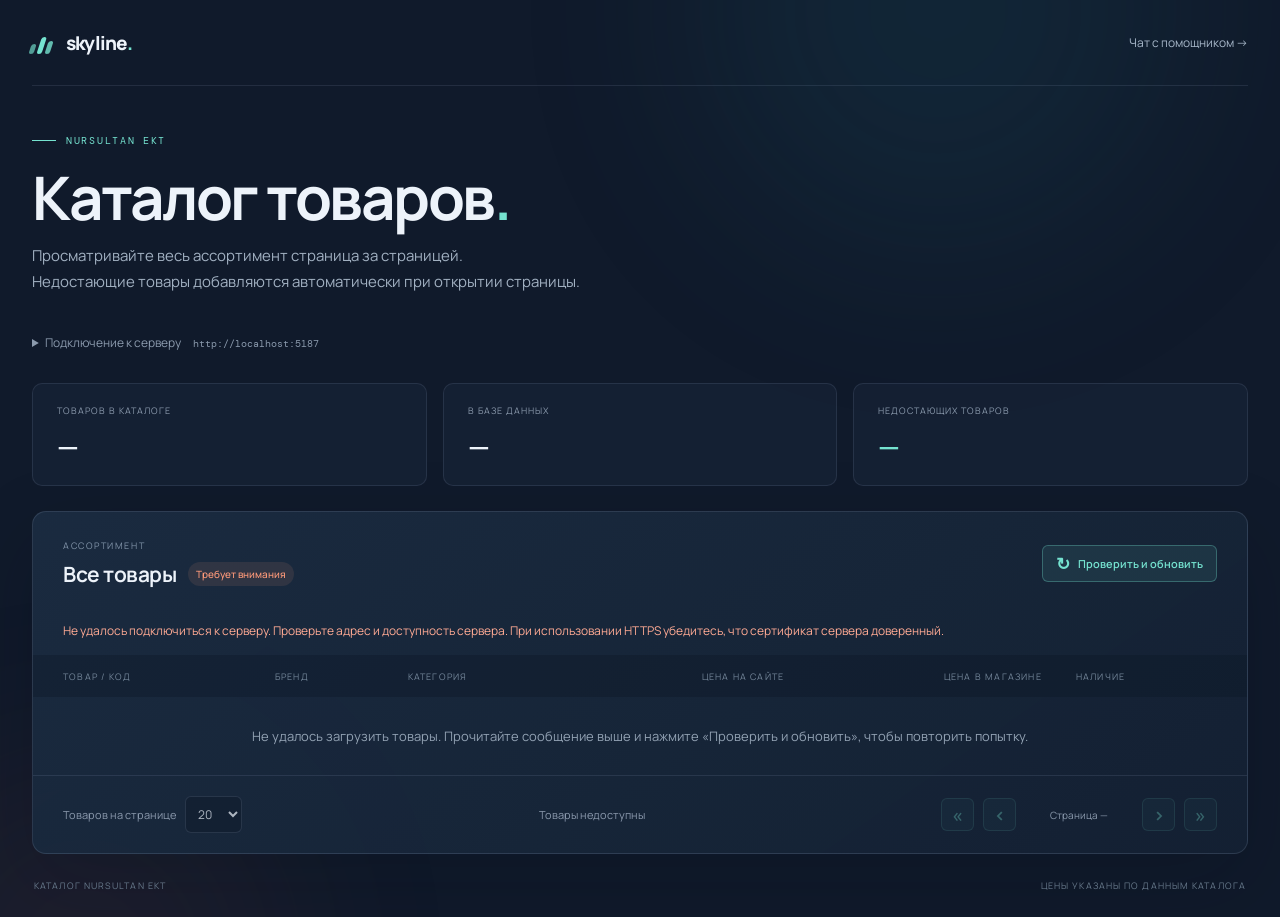
==== commit 9fdee504: "translated to russian" ====
--- a/frontend/index.html
+++ b/frontend/index.html
@@ -1,10 +1,10 @@
 <!doctype html>
-<html lang="en">
+<html lang="ru">
 <head>
   <meta charset="utf-8" />
   <meta name="viewport" content="width=device-width, initial-scale=1" />
   <meta name="theme-color" content="#101a2b" />
-  <title>Skyline — Products</title>
+  <title>Skyline — Каталог товаров</title>
   <link rel="preconnect" href="https://fonts.googleapis.com" />
   <link rel="preconnect" href="https://fonts.gstatic.com" crossorigin />
   <link href="https://fonts.googleapis.com/css2?family=DM+Mono:wght@400;500&family=DM+Sans:wght@400;500;600;700&family=Manrope:wght@400;500;600;700;800&display=swap" rel="stylesheet" />
@@ -17,64 +17,64 @@
   <div class="ambient ambient-two" aria-hidden="true"></div>
   <main class="shell products-shell">
     <header class="topbar">
-      <a class="brand" href="./index.html" aria-label="Skyline products home">
+      <a class="brand" href="./index.html" aria-label="Skyline — главная страница каталога товаров">
         <span class="brand-mark" aria-hidden="true"><i></i><i></i><i></i></span>
         <span>skyline<span class="brand-dot">.</span></span>
       </a>
-      <a class="back-link" href="./agents.html">Agent chat →</a>
+      <a class="back-link" href="./agents.html">Чат с помощником →</a>
     </header>
 
     <section class="intro products-intro">
       <div class="eyebrow"><span class="eyebrow-line"></span> NURSULTAN EKT</div>
-      <h1>Product catalog<span>.</span></h1>
-      <p class="intro-copy">Browse the full collection, one page at a time.<br />Missing products are added automatically when you open this page.</p>
+      <h1>Каталог товаров<span>.</span></h1>
+      <p class="intro-copy">Просматривайте весь ассортимент страница за страницей.<br />Недостающие товары добавляются автоматически при открытии страницы.</p>
     </section>
 
     <details class="product-connection">
-      <summary>API connection <span id="connection-label">http://localhost:5187</span></summary>
+      <summary>Подключение к серверу <span id="connection-label">http://localhost:5187</span></summary>
       <form id="connection-form">
         <fieldset id="connection-fields">
-          <label for="api-url">API base URL</label>
+          <label for="api-url">Адрес сервера</label>
           <div class="connection-row">
             <input id="api-url" name="apiUrl" type="url" value="http://localhost:5187" required />
-            <button class="refresh-button" type="submit">Connect</button>
+            <button class="refresh-button" type="submit">Подключиться</button>
           </div>
         </fieldset>
       </form>
     </details>
 
-    <dl class="catalog-counts" aria-label="Catalog verification">
-      <div><dt>EXPECTED PRODUCTS</dt><dd id="expected-count">—</dd></div>
-      <div><dt>IN DATABASE</dt><dd id="database-count">—</dd></div>
-      <div><dt>MISSING PRODUCTS</dt><dd id="missing-count">—</dd></div>
+    <dl class="catalog-counts" aria-label="Проверка каталога">
+      <div><dt>ТОВАРОВ В КАТАЛОГЕ</dt><dd id="expected-count">—</dd></div>
+      <div><dt>В БАЗЕ ДАННЫХ</dt><dd id="database-count">—</dd></div>
+      <div><dt>НЕДОСТАЮЩИХ ТОВАРОВ</dt><dd id="missing-count">—</dd></div>
     </dl>
 
     <section class="content-card products-card" aria-labelledby="products-title">
       <div class="card-heading">
-        <div><div class="section-kicker">THE COLLECTION</div><h2 id="products-title">All products <span id="catalog-badge" class="catalog-badge">Checking</span></h2></div>
-        <button class="refresh-button" id="refresh-button" type="button" disabled><span class="refresh-icon" aria-hidden="true">↻</span> Check &amp; refresh</button>
+        <div><div class="section-kicker">АССОРТИМЕНТ</div><h2 id="products-title">Все товары <span id="catalog-badge" class="catalog-badge">Проверка</span></h2></div>
+        <button class="refresh-button" id="refresh-button" type="button" disabled><span class="refresh-icon" aria-hidden="true">↻</span> Проверить и обновить</button>
       </div>
-      <div id="catalog-status" class="status" role="status" aria-live="polite">Checking the catalog…</div>
-      <div class="table-wrap" tabindex="0" role="region" aria-label="Products table" aria-busy="true" id="products-table">
+      <div id="catalog-status" class="status" role="status" aria-live="polite">Проверка каталога…</div>
+      <div class="table-wrap" tabindex="0" role="region" aria-label="Таблица товаров" aria-busy="true" id="products-table">
         <table>
-          <caption class="visually-hidden">Products from the Nursultan EKT catalog</caption>
-          <thead><tr><th scope="col">PRODUCT / CODE</th><th scope="col">BRAND</th><th scope="col">CATEGORY</th><th scope="col" class="price-cell">WEBSITE PRICE</th><th scope="col" class="price-cell">STORE PRICE</th><th scope="col">AVAILABILITY</th></tr></thead>
-          <tbody id="product-rows"><tr><td class="empty-cell" colspan="6">Preparing the catalog…</td></tr></tbody>
+          <caption class="visually-hidden">Товары из каталога Nursultan EKT</caption>
+          <thead><tr><th scope="col">ТОВАР / КОД</th><th scope="col">БРЕНД</th><th scope="col">КАТЕГОРИЯ</th><th scope="col" class="price-cell">ЦЕНА НА САЙТЕ</th><th scope="col" class="price-cell">ЦЕНА В МАГАЗИНЕ</th><th scope="col">НАЛИЧИЕ</th></tr></thead>
+          <tbody id="product-rows"><tr><td class="empty-cell" colspan="6">Подготовка каталога…</td></tr></tbody>
         </table>
       </div>
       <div class="products-pagination">
-        <div class="page-size-control"><label for="page-size">Rows per page</label><select id="page-size" disabled><option value="20">20</option><option value="50">50</option><option value="100">100</option></select></div>
-        <span id="range-label" role="status" aria-live="polite">Waiting for products</span>
-        <nav class="page-navigation" aria-label="Product pages">
-          <button class="refresh-button" id="first-page" type="button" aria-label="First page" disabled>«</button>
-          <button class="refresh-button" id="previous-page" type="button" aria-label="Previous page" disabled>‹</button>
-          <span id="page-label">Page —</span>
-          <button class="refresh-button" id="next-page" type="button" aria-label="Next page" disabled>›</button>
-          <button class="refresh-button" id="last-page" type="button" aria-label="Last page" disabled>»</button>
+        <div class="page-size-control"><label for="page-size">Товаров на странице</label><select id="page-size" disabled><option value="20">20</option><option value="50">50</option><option value="100">100</option></select></div>
+        <span id="range-label" role="status" aria-live="polite">Ожидание товаров</span>
+        <nav class="page-navigation" aria-label="Страницы каталога">
+          <button class="refresh-button" id="first-page" type="button" aria-label="Первая страница" disabled>«</button>
+          <button class="refresh-button" id="previous-page" type="button" aria-label="Предыдущая страница" disabled>‹</button>
+          <span id="page-label">Страница —</span>
+          <button class="refresh-button" id="next-page" type="button" aria-label="Следующая страница" disabled>›</button>
+          <button class="refresh-button" id="last-page" type="button" aria-label="Последняя страница" disabled>»</button>
         </nav>
       </div>
     </section>
-    <footer class="page-footer"><span>NURSULTAN EKT CATALOG</span><span>PRICES AS LISTED IN THE CATALOG</span></footer>
+    <footer class="page-footer"><span>КАТАЛОГ NURSULTAN EKT</span><span>ЦЕНЫ УКАЗАНЫ ПО ДАННЫМ КАТАЛОГА</span></footer>
   </main>
 </body>
 </html>
--- a/frontend/products.css
+++ b/frontend/products.css
@@ -1,3 +1,4 @@
+:root:lang(ru) { --font: 'Manrope', sans-serif; }
 .products-shell { width: min(1320px, calc(100% - 64px)); }
 .products-intro { padding: 48px 0 30px; }
 .products-intro h1 { font-size: clamp(38px, 5vw, 60px); letter-spacing: -2.5px; }
@@ -17,6 +18,8 @@
 #missing-count { color: var(--teal); }
 .catalog-badge { padding: 5px 8px; border-radius: 20px; background: rgba(117, 227, 208, .1); color: var(--teal); font: 500 10px var(--font); letter-spacing: 0; }
 .catalog-badge.warning { color: var(--coral); background: rgba(255, 155, 122, .1); }
+.products-card .card-heading { flex-wrap: wrap; gap: 18px; }
+.products-card h2 { flex-wrap: wrap; }
 .products-card .status { line-height: 1.7; }
 .products-card .status.working::before { content: ''; display: inline-block; width: 12px; height: 12px; margin-right: 8px; border: 1.5px solid #536477; border-top-color: var(--teal); border-radius: 50%; vertical-align: -2px; animation: spin .8s linear infinite; }
 .products-card .status.success { color: var(--teal); }
@@ -37,6 +40,7 @@
 .page-navigation .refresh-button { justify-content: center; width: 33px; height: 33px; padding: 0; font-size: 19px; }
 .page-navigation .refresh-button:disabled { cursor: default; opacity: .35; transform: none; }
 #page-label { min-width: 108px; text-align: center; font: 10px 'DM Mono', monospace; }
+.products-shell .section-kicker, .catalog-counts dt, .products-card th, #page-label, .products-shell .page-footer { font-family: var(--font); }
 .products-shell :focus-visible { outline: 2px solid var(--teal); outline-offset: 3px; }
 .visually-hidden { position: absolute; width: 1px; height: 1px; padding: 0; margin: -1px; overflow: hidden; clip-path: inset(50%); white-space: nowrap; border: 0; }
 @media (max-width: 760px) {
@@ -46,8 +50,8 @@
   .catalog-counts dt { font-size: 8px; line-height: 1.6; letter-spacing: .3px; }
   .catalog-counts dd { font-size: 23px; }
   .products-pagination { padding: 18px 22px; }
-  .page-navigation { width: 100%; justify-content: center; }
-  .products-shell .page-footer { gap: 14px; line-height: 1.6; }
+  .page-navigation { width: 100%; justify-content: center; flex-wrap: wrap; }
+  .products-shell .page-footer { flex-wrap: wrap; gap: 14px; line-height: 1.6; }
 }
 @media (prefers-reduced-motion: reduce) {
   .products-card .status.working::before { animation: none; }
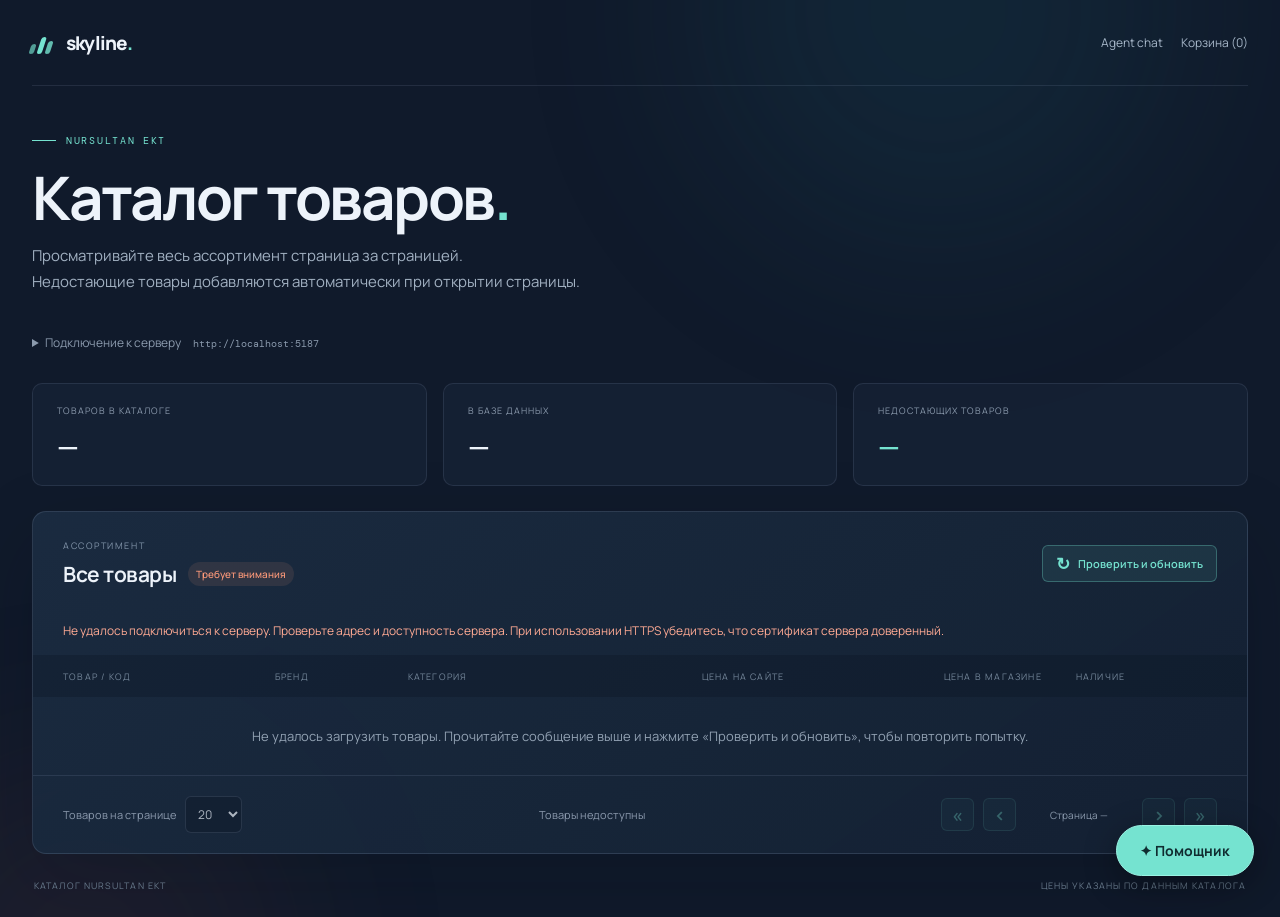
==== commit 643f3abc: "integrate the chatbot with the producgts" ====
--- a/frontend/index.html
+++ b/frontend/index.html
@@ -10,7 +10,10 @@
   <link href="https://fonts.googleapis.com/css2?family=DM+Mono:wght@400;500&family=DM+Sans:wght@400;500;600;700&family=Manrope:wght@400;500;600;700;800&display=swap" rel="stylesheet" />
   <link rel="stylesheet" href="./styles.css" />
   <link rel="stylesheet" href="./products.css" />
+  <link rel="stylesheet" href="./chatbot.css" />
+  <script src="./shopping.js" defer></script>
   <script src="./products.js" defer></script>
+  <script src="./chatbot.js" defer></script>
 </head>
 <body>
   <div class="ambient ambient-one" aria-hidden="true"></div>
@@ -21,7 +24,7 @@
         <span class="brand-mark" aria-hidden="true"><i></i><i></i><i></i></span>
         <span>skyline<span class="brand-dot">.</span></span>
       </a>
-      <a class="back-link" href="./agents.html">Чат с помощником →</a>
+      <nav class="shop-header-links" aria-label="Магазин"><a class="back-link" href="./agents.html">Agent chat</a><a class="back-link" href="./basket.html">Корзина (<span data-basket-count>0</span>)</a></nav>
     </header>
 
     <section class="intro products-intro">
--- a/frontend/chatbot.css
+++ b/frontend/chatbot.css
@@ -0,0 +1 @@
+.chat-launcher{position:fixed;right:26px;bottom:24px;z-index:20;border:1px solid #9af3e3;background:var(--teal);color:#102c30;border-radius:28px;padding:15px 23px;font:700 14px var(--font);box-shadow:0 8px 34px #0005;cursor:pointer}.chat-launcher:hover{background:#a5f1e3}.chat-dialog{position:fixed;inset:auto 24px 24px auto;width:430px;height:min(730px,calc(100dvh - 48px));max-width:calc(100vw - 32px);max-height:calc(100dvh - 32px);padding:0;margin:0;border:1px solid #476078;border-radius:18px;background:var(--bg);color:var(--ink);box-shadow:0 30px 100px #0009;overflow:hidden}.chat-dialog[open]{display:flex;flex-direction:column}.chat-dialog::backdrop{background:#06101b55}.chat-header{display:flex;align-items:center;justify-content:space-between;padding:19px 20px;background:var(--panel);gap:12px}.chat-header h2{font-size:17px;margin:0 0 5px}.chat-icon-button{border:0;background:transparent;color:var(--ink);font-size:25px;padding:2px 8px;cursor:pointer}.chat-toolbar{display:flex;align-items:center;gap:15px;padding:10px 18px;border-bottom:1px solid var(--line)}.chat-toolbar a{margin-left:auto}.chat-dialog a,.basket-shell a{color:var(--teal);text-underline-offset:3px}.chat-text-button{padding:5px 0;border:0;background:transparent;color:var(--teal);font:600 12px var(--font);cursor:pointer}.chat-text-button:disabled,.shop-primary:disabled{opacity:.5;cursor:wait}.chat-history{flex:1;min-height:0;overflow:auto;padding:20px 17px;scrollbar-width:thin;scrollbar-color:#476078 transparent}.chat-message{padding:13px 15px;margin:0 18px 13px 0;border:1px solid var(--line);border-radius:14px 14px 14px 3px;background:var(--panel);font-size:13px;line-height:1.65;overflow-wrap:anywhere}.chat-message.user{margin:0 0 13px 30px;background:#163d41;border-color:#39706a;border-radius:14px 14px 3px 14px}.chat-message-label{display:block;font-size:10px;color:var(--teal);margin-bottom:5px;font-weight:700}.chat-message-text{white-space:pre-wrap}.chat-prompts{display:flex;flex-wrap:wrap;gap:8px}.chat-prompt{border:1px solid #466776;border-radius:15px;color:var(--teal);background:transparent;padding:9px 12px;font:12px var(--font);text-align:left;cursor:pointer}.chat-status{padding:0 18px;color:var(--teal);font-size:12px;line-height:1.5}.chat-status:not(:empty){padding-top:9px;padding-bottom:9px}.chat-status.error{color:#ffb39c}.chat-composer{padding:10px 16px 12px;border-top:1px solid var(--line)}.chat-composer textarea{resize:none;width:100%;border:1px solid #42536c;border-radius:9px;background:#0c1625;color:var(--ink);padding:12px;font:13px/1.5 var(--font);max-height:150px}.chat-composer-actions{display:flex;align-items:center;justify-content:space-between;gap:9px;margin-top:9px}.chat-composer-actions .shop-muted{font-size:9px}.shop-primary{border:0;border-radius:7px;background:var(--teal);color:#102c30;padding:10px 13px;font:700 12px var(--font);cursor:pointer}.chat-footnote{font-size:10px;color:var(--muted);line-height:1.5;padding:0 18px 12px;margin:0}.shop-muted{display:block;color:var(--muted);font-size:11px;line-height:1.6}.chat-product-cards{display:grid;gap:9px;margin:8px 0 16px}.shop-product{display:flex;flex-direction:column;gap:6px;border:1px solid #375569;border-radius:10px;padding:13px;background:#17283a;font-size:12px;line-height:1.5;overflow-wrap:anywhere}.shop-product strong{font-size:12px}.shop-price{font-weight:700;color:var(--teal);font-size:14px}.shop-document-links{display:flex;flex-wrap:wrap;gap:12px}.chat-proposal{border:1px solid var(--teal);background:#183532;border-radius:12px;padding:15px;margin:16px 0;font-size:12px;line-height:1.6}.chat-proposal p{margin:10px 0 3px}.chat-proposal-actions{display:flex;gap:16px;margin-top:14px;align-items:center}.chat-files{display:flex;flex-wrap:wrap;gap:6px;padding:0 16px}.chat-file-chip{display:flex;align-items:center;gap:4px;background:#27364b;padding:3px 7px;border-radius:7px;max-width:100%;overflow-wrap:anywhere;font-size:11px}.chat-file-chip button{font-size:18px}.chat-file-name{display:block;color:var(--teal);font-size:11px}.chat-context{background:#243d47;padding:7px 18px;color:var(--teal);font-size:11px;overflow:hidden;text-overflow:ellipsis;white-space:nowrap}.chat-context[hidden]{display:none}.shop-header-links{display:flex;gap:18px;align-items:center}.ask-product{display:block;margin-top:7px;border:0;background:transparent;color:var(--teal);padding:0;font:11px var(--font);cursor:pointer}.chat-dialog :focus-visible,.chat-launcher:focus-visible,.basket-shell :focus-visible{outline:2px solid var(--teal);outline-offset:3px}@media(max-width:520px){.chat-dialog{inset:8px;width:calc(100% - 16px);height:calc(100dvh - 16px);max-width:none;max-height:none;border-radius:12px}.chat-launcher{right:17px;bottom:17px}.chat-composer-actions .shop-muted{max-width:100px}.shop-header-links{gap:10px}}
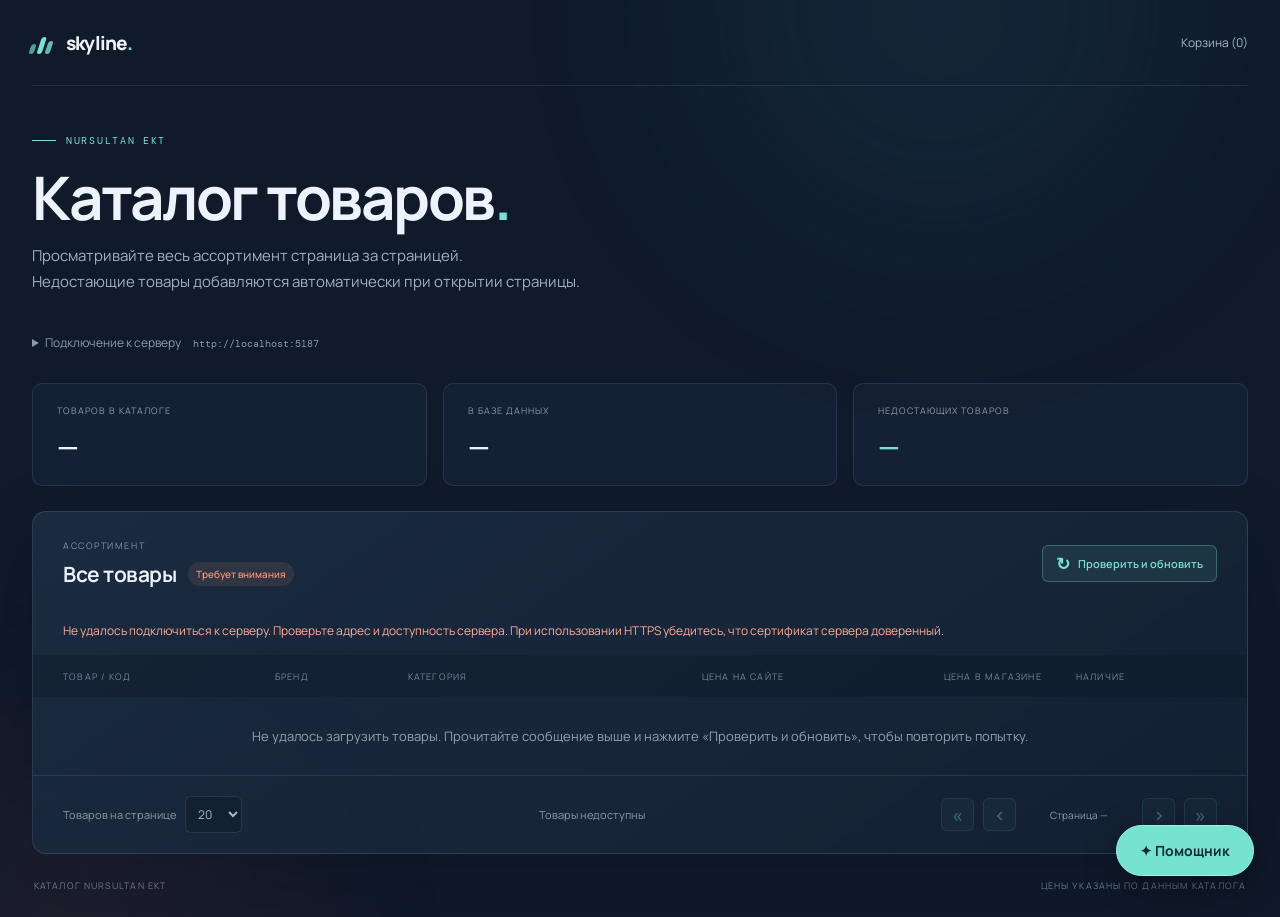
==== commit dc51eae8: "removed the unnecessary chatbot page" ====
--- a/frontend/index.html
+++ b/frontend/index.html
@@ -24,7 +24,7 @@
         <span class="brand-mark" aria-hidden="true"><i></i><i></i><i></i></span>
         <span>skyline<span class="brand-dot">.</span></span>
       </a>
-      <nav class="shop-header-links" aria-label="Магазин"><a class="back-link" href="./agents.html">Agent chat</a><a class="back-link" href="./basket.html">Корзина (<span data-basket-count>0</span>)</a></nav>
+      <nav class="shop-header-links" aria-label="Магазин"><a class="back-link" href="./basket.html">Корзина (<span data-basket-count>0</span>)</a></nav>
     </header>
 
     <section class="intro products-intro">
--- a/frontend/chatbot.css
+++ b/frontend/chatbot.css
@@ -1 +1,2 @@
 .chat-launcher{position:fixed;right:26px;bottom:24px;z-index:20;border:1px solid #9af3e3;background:var(--teal);color:#102c30;border-radius:28px;padding:15px 23px;font:700 14px var(--font);box-shadow:0 8px 34px #0005;cursor:pointer}.chat-launcher:hover{background:#a5f1e3}.chat-dialog{position:fixed;inset:auto 24px 24px auto;width:430px;height:min(730px,calc(100dvh - 48px));max-width:calc(100vw - 32px);max-height:calc(100dvh - 32px);padding:0;margin:0;border:1px solid #476078;border-radius:18px;background:var(--bg);color:var(--ink);box-shadow:0 30px 100px #0009;overflow:hidden}.chat-dialog[open]{display:flex;flex-direction:column}.chat-dialog::backdrop{background:#06101b55}.chat-header{display:flex;align-items:center;justify-content:space-between;padding:19px 20px;background:var(--panel);gap:12px}.chat-header h2{font-size:17px;margin:0 0 5px}.chat-icon-button{border:0;background:transparent;color:var(--ink);font-size:25px;padding:2px 8px;cursor:pointer}.chat-toolbar{display:flex;align-items:center;gap:15px;padding:10px 18px;border-bottom:1px solid var(--line)}.chat-toolbar a{margin-left:auto}.chat-dialog a,.basket-shell a{color:var(--teal);text-underline-offset:3px}.chat-text-button{padding:5px 0;border:0;background:transparent;color:var(--teal);font:600 12px var(--font);cursor:pointer}.chat-text-button:disabled,.shop-primary:disabled{opacity:.5;cursor:wait}.chat-history{flex:1;min-height:0;overflow:auto;padding:20px 17px;scrollbar-width:thin;scrollbar-color:#476078 transparent}.chat-message{padding:13px 15px;margin:0 18px 13px 0;border:1px solid var(--line);border-radius:14px 14px 14px 3px;background:var(--panel);font-size:13px;line-height:1.65;overflow-wrap:anywhere}.chat-message.user{margin:0 0 13px 30px;background:#163d41;border-color:#39706a;border-radius:14px 14px 3px 14px}.chat-message-label{display:block;font-size:10px;color:var(--teal);margin-bottom:5px;font-weight:700}.chat-message-text{white-space:pre-wrap}.chat-prompts{display:flex;flex-wrap:wrap;gap:8px}.chat-prompt{border:1px solid #466776;border-radius:15px;color:var(--teal);background:transparent;padding:9px 12px;font:12px var(--font);text-align:left;cursor:pointer}.chat-status{padding:0 18px;color:var(--teal);font-size:12px;line-height:1.5}.chat-status:not(:empty){padding-top:9px;padding-bottom:9px}.chat-status.error{color:#ffb39c}.chat-composer{padding:10px 16px 12px;border-top:1px solid var(--line)}.chat-composer textarea{resize:none;width:100%;border:1px solid #42536c;border-radius:9px;background:#0c1625;color:var(--ink);padding:12px;font:13px/1.5 var(--font);max-height:150px}.chat-composer-actions{display:flex;align-items:center;justify-content:space-between;gap:9px;margin-top:9px}.chat-composer-actions .shop-muted{font-size:9px}.shop-primary{border:0;border-radius:7px;background:var(--teal);color:#102c30;padding:10px 13px;font:700 12px var(--font);cursor:pointer}.chat-footnote{font-size:10px;color:var(--muted);line-height:1.5;padding:0 18px 12px;margin:0}.shop-muted{display:block;color:var(--muted);font-size:11px;line-height:1.6}.chat-product-cards{display:grid;gap:9px;margin:8px 0 16px}.shop-product{display:flex;flex-direction:column;gap:6px;border:1px solid #375569;border-radius:10px;padding:13px;background:#17283a;font-size:12px;line-height:1.5;overflow-wrap:anywhere}.shop-product strong{font-size:12px}.shop-price{font-weight:700;color:var(--teal);font-size:14px}.shop-document-links{display:flex;flex-wrap:wrap;gap:12px}.chat-proposal{border:1px solid var(--teal);background:#183532;border-radius:12px;padding:15px;margin:16px 0;font-size:12px;line-height:1.6}.chat-proposal p{margin:10px 0 3px}.chat-proposal-actions{display:flex;gap:16px;margin-top:14px;align-items:center}.chat-files{display:flex;flex-wrap:wrap;gap:6px;padding:0 16px}.chat-file-chip{display:flex;align-items:center;gap:4px;background:#27364b;padding:3px 7px;border-radius:7px;max-width:100%;overflow-wrap:anywhere;font-size:11px}.chat-file-chip button{font-size:18px}.chat-file-name{display:block;color:var(--teal);font-size:11px}.chat-context{background:#243d47;padding:7px 18px;color:var(--teal);font-size:11px;overflow:hidden;text-overflow:ellipsis;white-space:nowrap}.chat-context[hidden]{display:none}.shop-header-links{display:flex;gap:18px;align-items:center}.ask-product{display:block;margin-top:7px;border:0;background:transparent;color:var(--teal);padding:0;font:11px var(--font);cursor:pointer}.chat-dialog :focus-visible,.chat-launcher:focus-visible,.basket-shell :focus-visible{outline:2px solid var(--teal);outline-offset:3px}@media(max-width:520px){.chat-dialog{inset:8px;width:calc(100% - 16px);height:calc(100dvh - 16px);max-width:none;max-height:none;border-radius:12px}.chat-launcher{right:17px;bottom:17px}.chat-composer-actions .shop-muted{max-width:100px}.shop-header-links{gap:10px}}
+.chat-sessions{display:none;flex:1;min-height:0;overflow:auto;padding:16px 17px;scrollbar-width:thin;scrollbar-color:#476078 transparent}.chat-listing .chat-sessions{display:flex;flex-direction:column;gap:8px}.chat-listing .chat-history,.chat-listing .chat-context,.chat-listing .chat-files,.chat-listing .chat-composer,.chat-listing .chat-footnote{display:none}.chat-sessions-title{font-size:10px;font-weight:700;letter-spacing:.08em;color:var(--muted);text-transform:uppercase;margin-bottom:4px}.chat-session{display:flex;flex-direction:column;gap:4px;width:100%;text-align:left;border:1px solid var(--line);border-radius:12px;background:var(--panel);color:var(--ink);padding:12px 14px;font:13px var(--font);cursor:pointer}.chat-session:hover,.chat-session[aria-current=true]{border-color:var(--teal)}.chat-session strong{display:-webkit-box;-webkit-line-clamp:2;-webkit-box-orient:vertical;overflow:hidden;font-weight:600;line-height:1.5;overflow-wrap:anywhere}
